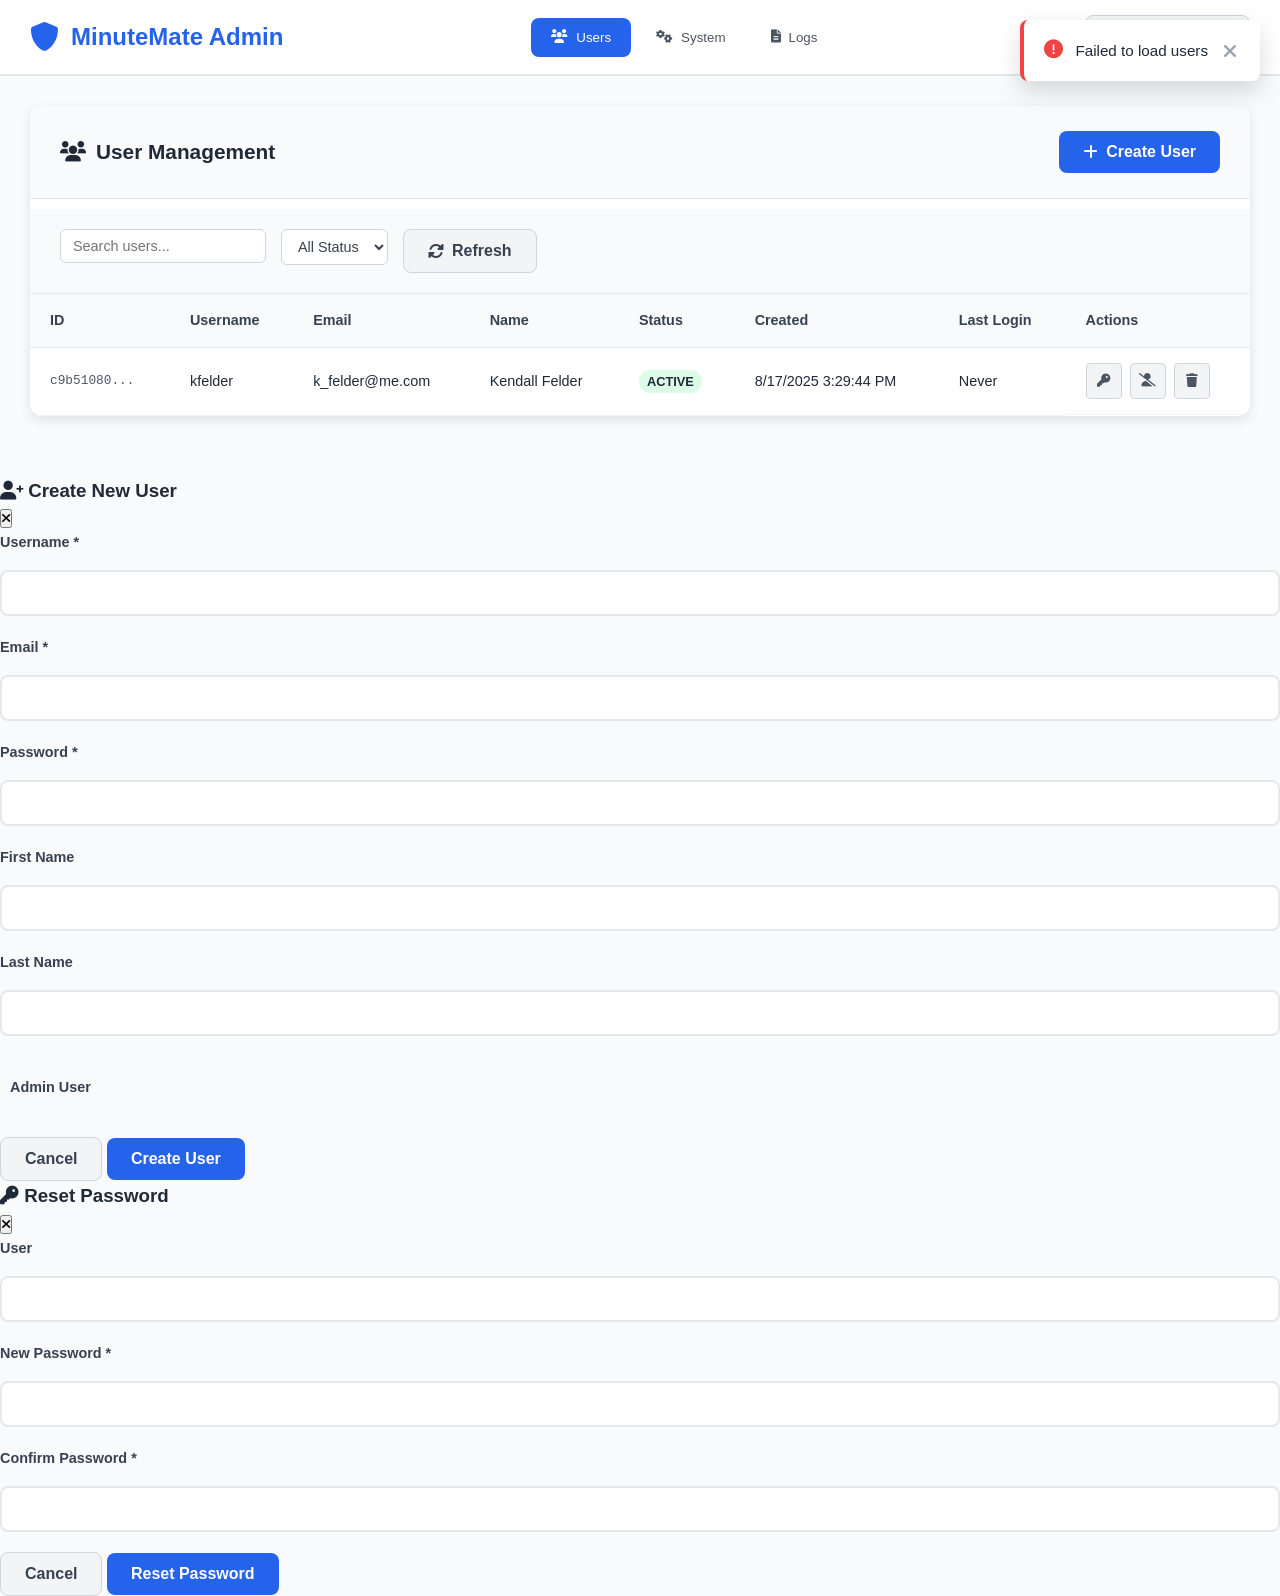
==== frontend/admin.html @ c0e3b286 "Add comprehensive admin system and user management - Create admin CLI tool for user management:   * " ====
<!DOCTYPE html>
<html lang="en">
<head>
    <meta charset="UTF-8">
    <meta name="viewport" content="width=device-width, initial-scale=1.0">
    <title>Admin Panel - MinuteMate</title>
    <link rel="stylesheet" href="styles.css">
    <link rel="stylesheet" href="https://cdnjs.cloudflare.com/ajax/libs/font-awesome/6.0.0/css/all.min.css">
</head>
<body>
    <div class="admin-container">
        <header class="admin-header">
            <div class="admin-nav">
                <div class="admin-logo">
                    <i class="fas fa-shield-alt"></i>
                    <h1>MinuteMate Admin</h1>
                </div>
                <nav class="admin-menu">
                    <button class="admin-tab active" data-tab="users">
                        <i class="fas fa-users"></i> Users
                    </button>
                    <button class="admin-tab" data-tab="system">
                        <i class="fas fa-cogs"></i> System
                    </button>
                    <button class="admin-tab" data-tab="logs">
                        <i class="fas fa-file-alt"></i> Logs
                    </button>
                </nav>
                <div class="admin-actions">
                    <button class="btn secondary" onclick="window.location.href='/frontend/dashboard.html'">
                        <i class="fas fa-arrow-left"></i> Back to App
                    </button>
                </div>
            </div>
        </header>

        <main class="admin-content">
            <!-- Users Tab -->
            <div id="users-tab" class="admin-tab-content active">
                <div class="admin-section">
                    <div class="section-header">
                        <h2><i class="fas fa-users"></i> User Management</h2>
                        <button class="btn primary" id="create-user-btn">
                            <i class="fas fa-plus"></i> Create User
                        </button>
                    </div>

                    <div class="admin-filters">
                        <div class="filter-group">
                            <input type="text" id="user-search" placeholder="Search users..." class="search-input">
                        </div>
                        <div class="filter-group">
                            <select id="user-status-filter">
                                <option value="">All Status</option>
                                <option value="active">Active</option>
                                <option value="inactive">Inactive</option>
                            </select>
                        </div>
                        <div class="filter-group">
                            <button class="btn secondary" id="refresh-users">
                                <i class="fas fa-sync-alt"></i> Refresh
                            </button>
                        </div>
                    </div>

                    <div class="users-table-container">
                        <table class="admin-table" id="users-table">
                            <thead>
                                <tr>
                                    <th>ID</th>
                                    <th>Username</th>
                                    <th>Email</th>
                                    <th>Name</th>
                                    <th>Status</th>
                                    <th>Created</th>
                                    <th>Last Login</th>
                                    <th>Actions</th>
                                </tr>
                            </thead>
                            <tbody id="users-table-body">
                                <!-- Users will be loaded here -->
                            </tbody>
                        </table>
                    </div>
                </div>
            </div>

            <!-- System Tab -->
            <div id="system-tab" class="admin-tab-content">
                <div class="admin-section">
                    <h2><i class="fas fa-cogs"></i> System Information</h2>
                    <div class="system-info-grid">
                        <div class="info-card">
                            <h3>Database</h3>
                            <div class="info-item">
                                <span>Total Users:</span>
                                <span id="total-users">-</span>
                            </div>
                            <div class="info-item">
                                <span>Total Meetings:</span>
                                <span id="total-meetings">-</span>
                            </div>
                            <div class="info-item">
                                <span>Database Size:</span>
                                <span id="db-size">-</span>
                            </div>
                        </div>
                        
                        <div class="info-card">
                            <h3>System Health</h3>
                            <div class="info-item">
                                <span>Server Status:</span>
                                <span class="status-indicator online">Online</span>
                            </div>
                            <div class="info-item">
                                <span>Last Backup:</span>
                                <span id="last-backup">-</span>
                            </div>
                            <div class="info-item">
                                <span>Uptime:</span>
                                <span id="uptime">-</span>
                            </div>
                        </div>
                    </div>
                </div>
            </div>

            <!-- Logs Tab -->
            <div id="logs-tab" class="admin-tab-content">
                <div class="admin-section">
                    <h2><i class="fas fa-file-alt"></i> System Logs</h2>
                    <div class="logs-container">
                        <div class="logs-filters">
                            <select id="log-level">
                                <option value="">All Levels</option>
                                <option value="ERROR">Error</option>
                                <option value="WARNING">Warning</option>
                                <option value="INFO">Info</option>
                                <option value="DEBUG">Debug</option>
                            </select>
                            <button class="btn secondary" id="refresh-logs">
                                <i class="fas fa-sync-alt"></i> Refresh
                            </button>
                        </div>
                        <div class="logs-display" id="logs-display">
                            <!-- Logs will be loaded here -->
                        </div>
                    </div>
                </div>
            </div>
        </main>

        <!-- Create User Modal -->
        <div id="create-user-modal" class="modal-overlay">
            <div class="modal-content">
                <div class="modal-header">
                    <h3><i class="fas fa-user-plus"></i> Create New User</h3>
                    <button class="modal-close" onclick="closeCreateUserModal()">
                        <i class="fas fa-times"></i>
                    </button>
                </div>
                <div class="modal-body">
                    <form id="create-user-form">
                        <div class="form-group">
                            <label for="new-username">Username *</label>
                            <input type="text" id="new-username" required>
                        </div>
                        <div class="form-group">
                            <label for="new-email">Email *</label>
                            <input type="email" id="new-email" required>
                        </div>
                        <div class="form-group">
                            <label for="new-password">Password *</label>
                            <input type="password" id="new-password" required>
                        </div>
                        <div class="form-group">
                            <label for="new-first-name">First Name</label>
                            <input type="text" id="new-first-name">
                        </div>
                        <div class="form-group">
                            <label for="new-last-name">Last Name</label>
                            <input type="text" id="new-last-name">
                        </div>
                        <div class="form-group">
                            <label class="checkbox-label">
                                <input type="checkbox" id="new-is-admin">
                                Admin User
                            </label>
                        </div>
                    </form>
                </div>
                <div class="modal-footer">
                    <button class="btn secondary" onclick="closeCreateUserModal()">Cancel</button>
                    <button class="btn primary" onclick="createUser()">Create User</button>
                </div>
            </div>
        </div>

        <!-- Reset Password Modal -->
        <div id="reset-password-modal" class="modal-overlay">
            <div class="modal-content">
                <div class="modal-header">
                    <h3><i class="fas fa-key"></i> Reset Password</h3>
                    <button class="modal-close" onclick="closeResetPasswordModal()">
                        <i class="fas fa-times"></i>
                    </button>
                </div>
                <div class="modal-body">
                    <form id="reset-password-form">
                        <div class="form-group">
                            <label for="reset-user-info">User</label>
                            <input type="text" id="reset-user-info" readonly>
                        </div>
                        <div class="form-group">
                            <label for="reset-new-password">New Password *</label>
                            <input type="password" id="reset-new-password" required>
                        </div>
                        <div class="form-group">
                            <label for="reset-confirm-password">Confirm Password *</label>
                            <input type="password" id="reset-confirm-password" required>
                        </div>
                    </form>
                </div>
                <div class="modal-footer">
                    <button class="btn secondary" onclick="closeResetPasswordModal()">Cancel</button>
                    <button class="btn primary" onclick="resetUserPassword()">Reset Password</button>
                </div>
            </div>
        </div>

        <!-- Toast Notification -->
        <div class="toast" id="admin-toast">
            <div class="toast-icon">
                <i class="fas fa-info-circle"></i>
            </div>
            <div class="toast-message">Message</div>
            <button class="toast-close">
                <i class="fas fa-times"></i>
            </button>
        </div>
    </div>

    <script src="admin.js"></script>
</body>
</html>
---- frontend/styles.css ----
/* MinuteMate Frontend Styles */

:root {
    --primary-color: #2563eb;
    --primary-dark: #1d4ed8;
    --secondary-color: #10b981;
    --danger-color: #ef4444;
    --warning-color: #f59e0b;
    --gray-50: #f9fafb;
    --gray-100: #f3f4f6;
    --gray-200: #e5e7eb;
    --gray-300: #d1d5db;
    --gray-400: #9ca3af;
    --gray-500: #6b7280;
    --gray-600: #4b5563;
    --gray-700: #374151;
    --gray-800: #1f2937;
    --gray-900: #111827;
    --border-radius: 8px;
    --shadow-sm: 0 1px 2px 0 rgb(0 0 0 / 0.05);
    --shadow-md: 0 4px 6px -1px rgb(0 0 0 / 0.1), 0 2px 4px -2px rgb(0 0 0 / 0.1);
    --shadow-lg: 0 10px 15px -3px rgb(0 0 0 / 0.1), 0 4px 6px -4px rgb(0 0 0 / 0.1);
    --transition: all 0.2s ease-in-out;
    --primary-light: #dbeafe;
    --success-color: #22c55e;
    --success-light: #dcfce7;
}

/* Dark Mode Variables */
[data-theme="dark"] {
    --gray-50: #1f2937;
    --gray-100: #374151;
    --gray-200: #4b5563;
    --gray-300: #6b7280;
    --gray-400: #9ca3af;
    --gray-500: #d1d5db;
    --gray-600: #e5e7eb;
    --gray-700: #f3f4f6;
    --gray-800: #f9fafb;
    --gray-900: #ffffff;
    --primary-light: rgba(37, 99, 235, 0.1);
    --success-light: rgba(34, 197, 94, 0.1);
    --shadow-sm: 0 1px 2px 0 rgb(0 0 0 / 0.3);
    --shadow-md: 0 4px 6px -1px rgb(0 0 0 / 0.3), 0 2px 4px -2px rgb(0 0 0 / 0.3);
    --shadow-lg: 0 10px 15px -3px rgb(0 0 0 / 0.3), 0 4px 6px -4px rgb(0 0 0 / 0.3);
}

[data-theme="dark"] body {
    background: linear-gradient(135deg, #1f2937 0%, #111827 100%);
    color: var(--gray-900);
}

[data-theme="dark"] .theme-toggle {
    background: var(--gray-200);
    border-color: var(--gray-300);
    color: var(--gray-700);
}

[data-theme="dark"] .theme-toggle:hover {
    background: var(--gray-300);
    color: var(--gray-800);
}

[data-theme="dark"] .logo-image {
    box-shadow: 0 2px 8px rgba(0, 0, 0, 0.3);
}

[data-theme="dark"] .logo-image:hover {
    box-shadow: 0 4px 12px rgba(0, 0, 0, 0.4);
}

[data-theme="dark"] .user-menu-toggle {
    background: var(--gray-200);
    border-color: var(--gray-300);
    color: var(--gray-700);
}

[data-theme="dark"] .user-menu-toggle:hover {
    background: var(--gray-300);
}

[data-theme="dark"] .user-dropdown {
    background: var(--gray-100);
    border-color: var(--gray-300);
}

[data-theme="dark"] .user-info {
    border-color: var(--gray-300);
}

[data-theme="dark"] .user-info strong {
    color: var(--gray-900);
}

[data-theme="dark"] .user-dropdown hr {
    border-color: var(--gray-300);
}

[data-theme="dark"] .dropdown-item {
    color: var(--gray-700);
}

[data-theme="dark"] .dropdown-item:hover {
    background: var(--gray-200);
    color: var(--gray-800);
}

* {
    margin: 0;
    padding: 0;
    box-sizing: border-box;
}

body {
    font-family: -apple-system, BlinkMacSystemFont, 'Segoe UI', Roboto, Oxygen, Ubuntu, Cantarell, sans-serif;
    line-height: 1.6;
    color: var(--gray-800);
    background: linear-gradient(135deg, var(--gray-50) 0%, var(--gray-100) 100%);
    min-height: 100vh;
}

.container {
    max-width: 1200px;
    margin: 0 auto;
    padding: 0 20px;
    min-height: 100vh;
    display: flex;
    flex-direction: column;
}

/* Header */
.header {
    text-align: center;
    padding: 40px 20px;
    background: white;
    margin: 20px 0;
    border-radius: var(--border-radius);
    box-shadow: var(--shadow-sm);
    position: relative;
}

.header-content {
    display: flex;
    justify-content: space-between;
    align-items: center;
    margin-bottom: 15px;
    max-width: 1200px;
    margin-left: auto;
    margin-right: auto;
}

.logo {
    display: flex;
    align-items: center;
    gap: 15px;
}

.logo-image {
    height: 50px;
    width: auto;
    max-width: 60px;
    object-fit: contain;
    transition: transform 0.3s ease;
    border-radius: 8px;
    box-shadow: 0 2px 8px rgba(0, 0, 0, 0.1);
}

.logo-image:hover {
    transform: scale(1.05);
    box-shadow: 0 4px 12px rgba(0, 0, 0, 0.15);
}

/* Fallback for logo image loading issues */
.logo-image:not([src]), .logo-image[src=""] {
    display: none;
}

.logo-image:not([src]) + h1::before, .logo-image[src=""] + h1::before {
    content: '🧠 ';
    font-size: 0.8em;
    margin-right: 10px;
}

.logo h1 {
    font-size: 2.5rem;
    font-weight: 700;
    color: var(--gray-900);
}

.header-controls {
    display: flex;
    gap: 15px;
    align-items: center;
}

/* Navigation Styles */
.main-nav {
    display: flex;
    gap: 1rem;
    align-items: center;
}

.nav-link {
    color: var(--gray-600);
    text-decoration: none;
    padding: 0.5rem 1rem;
    border-radius: 6px;
    transition: all 0.3s ease;
    display: flex;
    align-items: center;
    gap: 0.5rem;
    font-weight: 500;
    font-size: 0.9rem;
}

.nav-link:hover {
    background: var(--gray-100);
    color: var(--primary-color);
    transform: translateY(-1px);
}

.nav-link.active {
    background: var(--primary-color);
    color: white;
    box-shadow: 0 2px 4px rgba(0, 0, 0, 0.1);
}

.nav-link i {
    font-size: 0.8rem;
}

/* Professional Section Styles */
.dashboard-container,
.templates-container,
.profile-container,
.settings-container {
    max-width: 1200px;
    margin: 0 auto;
    padding: 40px 20px;
}

.section-description {
    color: var(--gray-600);
    font-size: 1.1rem;
    margin-bottom: 30px;
    text-align: center;
}

/* Dashboard Styles */
.dashboard-summary {
    display: grid;
    grid-template-columns: repeat(auto-fit, minmax(200px, 1fr));
    gap: 20px;
    margin-bottom: 40px;
}

.dashboard-section-header {
    display: flex;
    justify-content: space-between;
    align-items: center;
    margin-bottom: 20px;
    padding-bottom: 15px;
    border-bottom: 2px solid var(--gray-200);
}

.dashboard-section-header h3 {
    margin: 0;
    color: var(--gray-800);
    font-size: 1.3rem;
}

.recent-activity {
    background: var(--gray-50);
    border-radius: var(--border-radius);
    padding: 40px;
    text-align: center;
}

.activity-placeholder {
    max-width: 400px;
    margin: 0 auto;
}

.activity-placeholder i {
    font-size: 3rem;
    color: var(--gray-400);
    margin-bottom: 20px;
}

.activity-placeholder h4 {
    color: var(--gray-700);
    margin-bottom: 10px;
}

.activity-placeholder p {
    color: var(--gray-600);
    margin-bottom: 25px;
}

/* Templates Styles */
.templates-grid {
    display: grid;
    grid-template-columns: repeat(auto-fit, minmax(350px, 1fr));
    gap: 25px;
    margin-top: 30px;
}

.template-card {
    background: white;
    border-radius: var(--border-radius);
    box-shadow: var(--shadow-sm);
    border: 2px solid var(--gray-200);
    transition: all 0.3s ease;
    overflow: hidden;
}

.template-card:hover {
    transform: translateY(-3px);
    box-shadow: var(--shadow-md);
    border-color: var(--primary-color);
}

.template-card.active {
    border-color: var(--primary-color);
    box-shadow: 0 0 0 3px rgba(59, 130, 246, 0.1);
}

.template-header {
    padding: 25px 25px 15px;
    border-bottom: 1px solid var(--gray-200);
    position: relative;
}

.template-header i {
    font-size: 2rem;
    color: var(--primary-color);
    margin-bottom: 10px;
}

.template-header h3 {
    margin: 0 0 5px 0;
    color: var(--gray-800);
    font-size: 1.3rem;
}

.template-badge {
    position: absolute;
    top: 15px;
    right: 15px;
    background: var(--primary-color);
    color: white;
    padding: 4px 12px;
    border-radius: 12px;
    font-size: 0.75rem;
    font-weight: 600;
}

.template-badge.governance {
    background: var(--purple-600);
}

.template-badge.casual {
    background: var(--green-600);
}

.template-content {
    padding: 20px 25px;
}

.template-content p {
    color: var(--gray-600);
    margin-bottom: 20px;
    line-height: 1.6;
}

.template-features {
    list-style: none;
    padding: 0;
    margin: 0;
}

.template-features li {
    display: flex;
    align-items: center;
    gap: 10px;
    margin-bottom: 8px;
    color: var(--gray-700);
    font-size: 0.9rem;
}

.template-features i {
    color: var(--green-600);
    font-size: 0.8rem;
}

.template-actions {
    padding: 20px 25px;
    background: var(--gray-50);
    display: flex;
    gap: 10px;
}

.template-actions button {
    flex: 1;
}

/* Profile & Settings Grid */
.profile-grid,
.settings-grid {
    display: grid;
    grid-template-columns: repeat(auto-fit, minmax(400px, 1fr));
    gap: 30px;
    margin-top: 30px;
}

.profile-card,
.settings-card {
    background: white;
    border-radius: var(--border-radius);
    box-shadow: var(--shadow-sm);
    border: 1px solid var(--gray-200);
    overflow: hidden;
}

.card-header {
    background: var(--gray-50);
    padding: 20px 25px;
    border-bottom: 1px solid var(--gray-200);
}

.card-header h3 {
    margin: 0;
    color: var(--gray-800);
    font-size: 1.1rem;
    display: flex;
    align-items: center;
    gap: 10px;
}

.card-header i {
    color: var(--primary-color);
}

.card-content {
    padding: 25px;
}

/* Enhanced Form Styles */
.form-group {
    margin-bottom: 20px;
}

.form-group label {
    display: block;
    margin-bottom: 8px;
    font-weight: 600;
    color: var(--gray-700);
    font-size: 0.95rem;
}

.form-group input,
.form-group select {
    width: 100%;
    padding: 12px 15px;
    border: 2px solid var(--gray-300);
    border-radius: 8px;
    font-size: 1rem;
    transition: all 0.3s ease;
    background: white;
}

.form-group input:focus,
.form-group select:focus {
    outline: none;
    border-color: var(--primary-color);
    box-shadow: 0 0 0 3px rgba(59, 130, 246, 0.1);
}

.form-help {
    display: block;
    margin-top: 5px;
    font-size: 0.85rem;
    color: var(--gray-500);
}

/* Checkbox Styles */
.checkbox-group {
    margin-bottom: 15px;
}

.checkbox-label {
    display: flex;
    align-items: center;
    gap: 12px;
    cursor: pointer;
    font-weight: 500;
    color: var(--gray-700);
    margin-bottom: 0;
}

.checkbox-label input[type="checkbox"] {
    width: auto;
    margin: 0;
    position: relative;
}

.checkmark {
    position: relative;
    width: 20px;
    height: 20px;
    border: 2px solid var(--gray-300);
    border-radius: 4px;
    transition: all 0.3s ease;
}

.checkbox-label input[type="checkbox"]:checked + .checkmark {
    background: var(--primary-color);
    border-color: var(--primary-color);
}

.checkbox-label input[type="checkbox"]:checked + .checkmark::after {
    content: '✓';
    position: absolute;
    top: 50%;
    left: 50%;
    transform: translate(-50%, -50%);
    color: white;
    font-size: 12px;
    font-weight: bold;
}

/* Action Button Groups */
.profile-actions,
.settings-actions {
    margin-top: 40px;
    padding-top: 30px;
    border-top: 2px solid var(--gray-200);
    display: flex;
    gap: 15px;
    justify-content: center;
}

.btn-danger {
    background: var(--red-600);
    color: white;
    border: 2px solid var(--red-600);
    padding: 12px 24px;
    border-radius: 8px;
    font-weight: 600;
    cursor: pointer;
    transition: all 0.3s ease;
    text-decoration: none;
    display: inline-flex;
    align-items: center;
    gap: 8px;
}

.btn-danger:hover {
    background: var(--red-700);
    border-color: var(--red-700);
    transform: translateY(-1px);
}

/* Responsive Design */
@media (max-width: 768px) {
    .templates-grid,
    .profile-grid,
    .settings-grid {
        grid-template-columns: 1fr;
    }

    .dashboard-summary {
        grid-template-columns: repeat(2, 1fr);
    }

    .profile-actions,
    .settings-actions {
        flex-direction: column;
    }

    .template-actions {
        flex-direction: column;
    }
}

@media (max-width: 480px) {
    .dashboard-summary {
        grid-template-columns: 1fr;
    }
}

/* User Menu */
.user-menu {
    position: relative;
}

.user-menu-toggle {
    background: var(--gray-100);
    border: 1px solid var(--gray-300);
    color: var(--gray-700);
    padding: 8px 15px;
    border-radius: 25px;
    cursor: pointer;
    transition: all 0.3s ease;
    display: flex;
    align-items: center;
    gap: 8px;
    font-size: 0.9rem;
    font-weight: 500;
}

.user-menu-toggle:hover {
    background: var(--gray-200);
    transform: translateY(-1px);
}

.user-menu-toggle i {
    font-size: 1.2rem;
}

.user-dropdown {
    position: absolute;
    top: 100%;
    right: 0;
    background: white;
    border: 1px solid var(--gray-200);
    border-radius: 8px;
    box-shadow: 0 10px 25px rgba(0, 0, 0, 0.15);
    min-width: 220px;
    z-index: 1000;
    opacity: 0;
    visibility: hidden;
    transform: translateY(-10px);
    transition: all 0.3s ease;
    margin-top: 5px;
}

.user-dropdown.show {
    opacity: 1;
    visibility: visible;
    transform: translateY(0);
}

.user-info {
    padding: 15px;
    border-bottom: 1px solid var(--gray-200);
}

.user-info strong {
    display: block;
    color: var(--gray-800);
    font-size: 0.95rem;
    margin-bottom: 2px;
}

.user-info small {
    color: var(--gray-600);
    font-size: 0.8rem;
}

.user-dropdown hr {
    margin: 0;
    border: none;
    border-top: 1px solid var(--gray-200);
}

.dropdown-item {
    display: flex;
    align-items: center;
    gap: 10px;
    padding: 12px 15px;
    color: var(--gray-700);
    text-decoration: none;
    font-size: 0.9rem;
    transition: background 0.2s ease;
}

.dropdown-item:hover {
    background: var(--gray-50);
    color: var(--gray-800);
}

.dropdown-item i {
    width: 16px;
    text-align: center;
    color: var(--gray-500);
}

.dropdown-item:hover i {
    color: var(--primary-color);
}

.theme-toggle {
    background: var(--gray-100);
    border: 1px solid var(--gray-300);
    color: var(--gray-600);
    width: 44px;
    height: 44px;
    border-radius: 50%;
    display: flex;
    align-items: center;
    justify-content: center;
    cursor: pointer;
    transition: all 0.3s ease;
    font-size: 1.1rem;
}

.theme-toggle:hover {
    background: var(--gray-200);
    color: var(--gray-800);
    transform: scale(1.05);
}

.tagline {
    font-size: 1.1rem;
    color: var(--gray-600);
    max-width: 600px;
    margin: 0 auto;
}

/* Main Content */
.main-content {
    flex: 1;
    margin-bottom: 40px;
}

.section {
    display: none;
    background: white;
    border-radius: var(--border-radius);
    box-shadow: var(--shadow-md);
    padding: 40px;
    margin-bottom: 20px;
}

.section.active {
    display: block;
}

.section h2 {
    font-size: 1.8rem;
    font-weight: 600;
    color: var(--gray-900);
    margin-bottom: 30px;
    display: flex;
    align-items: center;
    gap: 10px;
}

.section h2 i {
    color: var(--primary-color);
}

/* Upload Section */
.upload-method-selector {
    display: flex;
    gap: 10px;
    margin-bottom: 30px;
    background: var(--gray-100);
    padding: 4px;
    border-radius: var(--border-radius);
}

.method-btn {
    flex: 1;
    padding: 12px 20px;
    border: none;
    border-radius: calc(var(--border-radius) - 2px);
    background: transparent;
    color: var(--gray-600);
    font-weight: 600;
    cursor: pointer;
    transition: var(--transition);
    display: flex;
    align-items: center;
    justify-content: center;
    gap: 8px;
}

.method-btn.active {
    background: white;
    color: var(--primary-color);
    box-shadow: var(--shadow-sm);
}

.method-btn:hover:not(.active) {
    color: var(--gray-800);
}

.upload-area {
    border: 2px dashed var(--gray-300);
    border-radius: var(--border-radius);
    padding: 60px 20px;
    text-align: center;
    transition: var(--transition);
    cursor: pointer;
    margin-bottom: 30px;
}

.upload-area:hover,
.upload-area.dragover {
    border-color: var(--primary-color);
    background-color: var(--gray-50);
}

.upload-content {
    pointer-events: none;
}

.upload-icon {
    font-size: 3rem;
    color: var(--gray-400);
    margin-bottom: 20px;
}

.upload-area h3 {
    font-size: 1.3rem;
    color: var(--gray-700);
    margin-bottom: 10px;
}

.upload-area p {
    color: var(--gray-500);
    font-size: 1rem;
}

.browse-link {
    color: var(--primary-color);
    font-weight: 600;
    cursor: pointer;
}

.browse-link:hover {
    text-decoration: underline;
}

/* URL Upload Area */
.url-upload-area {
    border: 2px solid var(--gray-300);
    border-radius: var(--border-radius);
    padding: 40px 20px;
    text-align: center;
    margin-bottom: 30px;
    background: var(--gray-50);
}

.url-input-container {
    max-width: 500px;
    margin: 0 auto;
}

.url-icon {
    font-size: 3rem;
    color: var(--primary-color);
    margin-bottom: 20px;
}

.url-upload-area h3 {
    font-size: 1.3rem;
    color: var(--gray-700);
    margin-bottom: 10px;
}

.url-upload-area p {
    color: var(--gray-500);
    font-size: 1rem;
    margin-bottom: 25px;
}

.url-input-group {
    display: flex;
    gap: 10px;
    margin-bottom: 20px;
}

.url-input-group input[type="url"] {
    flex: 1;
    padding: 12px 16px;
    border: 1px solid var(--gray-300);
    border-radius: var(--border-radius);
    font-size: 1rem;
    transition: var(--transition);
}

.url-input-group input[type="url"]:focus {
    outline: none;
    border-color: var(--primary-color);
    box-shadow: 0 0 0 3px rgb(37 99 235 / 0.1);
}

.url-input-group input[type="url"].error {
    border-color: var(--danger-color);
    box-shadow: 0 0 0 3px rgb(239 68 68 / 0.1);
}

.url-input-group input[type="url"].valid {
    border-color: var(--secondary-color);
    box-shadow: 0 0 0 3px rgb(16 185 129 / 0.1);
}

#url-validate-btn {
    padding: 12px 20px;
    border: none;
    border-radius: var(--border-radius);
    background: var(--primary-color);
    color: white;
    font-weight: 600;
    cursor: pointer;
    transition: var(--transition);
    display: flex;
    align-items: center;
    gap: 8px;
    white-space: nowrap;
}

#url-validate-btn:hover {
    background: var(--primary-dark);
}

#url-validate-btn:disabled {
    background: var(--gray-300);
    color: var(--gray-500);
    cursor: not-allowed;
}

.url-filename-group {
    margin-bottom: 20px;
}

.url-filename-group label {
    display: block;
    font-weight: 600;
    color: var(--gray-700);
    margin-bottom: 8px;
    text-align: left;
}

.url-filename-group input {
    width: 100%;
    padding: 12px 16px;
    border: 1px solid var(--gray-300);
    border-radius: var(--border-radius);
    font-size: 1rem;
    transition: var(--transition);
}

.url-filename-group input:focus {
    outline: none;
    border-color: var(--primary-color);
    box-shadow: 0 0 0 3px rgb(37 99 235 / 0.1);
}

.url-examples {
    margin-top: 30px;
    padding-top: 20px;
    border-top: 1px solid var(--gray-200);
}

.url-examples p {
    color: var(--gray-600);
    margin-bottom: 10px;
}

.platform-tags {
    display: flex;
    justify-content: center;
    gap: 10px;
    flex-wrap: wrap;
}

.platform-tag {
    background: var(--primary-color);
    color: white;
    padding: 4px 12px;
    border-radius: 20px;
    font-size: 0.9rem;
    font-weight: 500;
}

.url-help {
    margin-top: 20px;
    padding: 20px;
    background: var(--gray-100);
    border-radius: var(--border-radius);
    text-align: left;
}

.url-help p {
    margin-bottom: 10px;
    color: var(--gray-700);
    font-size: 0.9rem;
}

.url-help ul {
    margin: 10px 0 15px 20px;
    color: var(--gray-600);
    font-size: 0.9rem;
}

.url-help li {
    margin-bottom: 5px;
}

/* File Info */
.file-info {
    background: var(--gray-50);
    border: 1px solid var(--gray-200);
    border-radius: var(--border-radius);
    padding: 20px;
    margin-bottom: 30px;
}

.file-details {
    display: flex;
    align-items: center;
    gap: 15px;
}

.file-details i {
    font-size: 1.5rem;
    color: var(--primary-color);
}

.file-text {
    flex: 1;
    display: flex;
    flex-direction: column;
}

.file-name {
    font-weight: 600;
    color: var(--gray-900);
}

.file-size {
    font-size: 0.9rem;
    color: var(--gray-500);
}

.remove-file {
    background: none;
    border: none;
    color: var(--gray-400);
    cursor: pointer;
    padding: 5px;
    border-radius: 50%;
    transition: var(--transition);
}

.remove-file:hover {
    background: var(--gray-200);
    color: var(--danger-color);
}

/* Upload Options */
.upload-options {
    display: grid;
    grid-template-columns: 1fr 1fr;
    gap: 20px;
    margin-bottom: 30px;
}

.option-group {
    display: flex;
    flex-direction: column;
    gap: 8px;
}

.option-group label {
    font-weight: 600;
    color: var(--gray-700);
}

.option-group select {
    padding: 12px;
    border: 1px solid var(--gray-300);
    border-radius: var(--border-radius);
    font-size: 1rem;
    background: white;
    transition: var(--transition);
}

.option-group select:focus {
    outline: none;
    border-color: var(--primary-color);
    box-shadow: 0 0 0 3px rgb(37 99 235 / 0.1);
}

/* Buttons */
.upload-btn,
.download-btn,
.cancel-btn,
.retry-btn,
.new-upload-btn {
    padding: 12px 24px;
    border: none;
    border-radius: var(--border-radius);
    font-size: 1rem;
    font-weight: 600;
    cursor: pointer;
    transition: var(--transition);
    display: inline-flex;
    align-items: center;
    gap: 8px;
    text-decoration: none;
}

.upload-btn {
    background: var(--primary-color);
    color: white;
    width: 100%;
    justify-content: center;
    padding: 16px;
    font-size: 1.1rem;
}

.upload-btn:hover:not(:disabled) {
    background: var(--primary-dark);
    transform: translateY(-1px);
    box-shadow: var(--shadow-lg);
}

.upload-btn:disabled {
    background: var(--gray-300);
    color: var(--gray-500);
    cursor: not-allowed;
}

.download-btn.primary {
    background: var(--secondary-color);
    color: white;
}

.download-btn.secondary {
    background: var(--gray-100);
    color: var(--gray-700);
    border: 1px solid var(--gray-300);
}

.download-btn.preview {
    background: var(--primary-color);
    color: white;
    border: 1px solid var(--primary-color);
}

.download-btn:hover {
    transform: translateY(-1px);
    box-shadow: var(--shadow-md);
}

.cancel-btn {
    background: var(--danger-color);
    color: white;
}

.retry-btn,
.new-upload-btn {
    background: var(--primary-color);
    color: white;
}

/* Supported Formats */
.supported-formats {
    text-align: center;
    margin-top: 30px;
    padding-top: 30px;
    border-top: 1px solid var(--gray-200);
}

.supported-formats p {
    color: var(--gray-600);
    margin-bottom: 10px;
}

.format-tags {
    display: flex;
    justify-content: center;
    gap: 10px;
    flex-wrap: wrap;
    margin-bottom: 10px;
}

.format-tag {
    background: var(--gray-100);
    color: var(--gray-700);
    padding: 4px 12px;
    border-radius: 20px;
    font-size: 0.9rem;
    font-weight: 500;
}

.size-limit {
    font-size: 0.9rem;
    color: var(--gray-500);
}

/* Processing Section */
.job-info {
    background: var(--gray-50);
    border-radius: var(--border-radius);
    padding: 20px;
    margin-bottom: 30px;
}

.job-detail {
    display: flex;
    justify-content: space-between;
    margin-bottom: 10px;
}

.job-detail:last-child {
    margin-bottom: 0;
}

.job-detail .label {
    font-weight: 600;
    color: var(--gray-700);
}

.job-detail .value {
    color: var(--gray-900);
    font-family: monospace;
}

/* Progress Bar */
.progress-container {
    margin-bottom: 40px;
}

.progress-bar {
    width: 100%;
    height: 12px;
    background: var(--gray-200);
    border-radius: 6px;
    overflow: hidden;
    margin-bottom: 10px;
}

.progress-fill {
    height: 100%;
    background: linear-gradient(90deg, var(--primary-color), var(--secondary-color));
    width: 0%;
    transition: width 0.3s ease;
}

.progress-text {
    display: flex;
    justify-content: space-between;
    font-size: 0.9rem;
    color: var(--gray-600);
}

/* Processing Steps */
.processing-steps {
    display: flex;
    flex-direction: column;
    gap: 20px;
    margin-bottom: 40px;
}

.step {
    display: flex;
    align-items: center;
    gap: 20px;
    padding: 20px;
    background: var(--gray-50);
    border-radius: var(--border-radius);
    border-left: 4px solid var(--gray-300);
    transition: var(--transition);
}

.step.active {
    border-left-color: var(--primary-color);
    background: rgb(37 99 235 / 0.05);
    transform: translateX(5px);
    box-shadow: 0 4px 12px rgba(59, 130, 246, 0.15);
    animation: stepActivate 0.5s ease-out;
}

.step.completed {
    border-left-color: var(--secondary-color);
    background: rgb(16 185 129 / 0.05);
    animation: stepComplete 0.5s ease-out;
}

.step.error {
    border-left-color: var(--danger-color);
    background: rgb(239 68 68 / 0.05);
    animation: stepError 0.5s ease-out;
}

.step-icon {
    width: 40px;
    height: 40px;
    border-radius: 50%;
    background: var(--gray-200);
    display: flex;
    align-items: center;
    justify-content: center;
    color: var(--gray-600);
}

.step.active .step-icon {
    background: var(--primary-color);
    color: white;
    animation: pulse 2s infinite;
    box-shadow: 0 0 0 0 rgba(59, 130, 246, 0.7);
}

.step.completed .step-icon {
    background: var(--secondary-color);
    color: white;
    animation: checkmark 0.6s ease-in-out;
}

.step.error .step-icon {
    background: var(--danger-color);
    color: white;
    animation: shake 0.5s ease-in-out;
}

.step-content {
    flex: 1;
}

.step-content h4 {
    font-weight: 600;
    color: var(--gray-900);
    margin-bottom: 5px;
}

.step-content p {
    color: var(--gray-600);
    font-size: 0.9rem;
}

.step-status i {
    color: var(--gray-400);
}

.step.active .step-status i {
    color: var(--primary-color);
}

.step.completed .step-status i {
    color: var(--secondary-color);
}

.step.error .step-status i {
    color: var(--danger-color);
}

/* Results Section */
.results-summary {
    display: grid;
    grid-template-columns: repeat(auto-fit, minmax(200px, 1fr));
    gap: 20px;
    margin-bottom: 40px;
}

.summary-item {
    background: var(--gray-50);
    padding: 20px;
    border-radius: var(--border-radius);
    display: flex;
    align-items: center;
    gap: 15px;
}

.summary-item i {
    font-size: 1.5rem;
    color: var(--primary-color);
}

.summary-item div {
    display: flex;
    flex-direction: column;
}

.summary-label {
    font-size: 0.9rem;
    color: var(--gray-600);
}

.summary-value {
    font-size: 1.2rem;
    font-weight: 600;
    color: var(--gray-900);
}

/* Review Section */
.review-section {
    margin-bottom: 30px;
    padding: 25px;
    background: linear-gradient(135deg, #f0f9ff 0%, #e0f2fe 100%);
    border-radius: var(--border-radius);
    border: 1px solid #0ea5e9;
    border-left: 4px solid #0ea5e9;
}

.review-section h3 {
    margin-bottom: 10px;
    color: #0c4a6e;
    font-size: 1.2rem;
    display: flex;
    align-items: center;
    gap: 10px;
}

.review-section h3::before {
    content: '✨';
    font-size: 1.1em;
}

.review-section p {
    margin-bottom: 20px;
    color: #0369a1;
    font-size: 0.95rem;
}

[data-theme="dark"] .review-section {
    background: linear-gradient(135deg, rgba(59, 130, 246, 0.1) 0%, rgba(59, 130, 246, 0.05) 100%);
    border-color: var(--primary-color);
}

[data-theme="dark"] .review-section h3 {
    color: var(--primary-color);
}

[data-theme="dark"] .review-section p {
    color: var(--gray-600);
}

.download-section {
    margin-bottom: 40px;
}

.download-section h3 {
    margin-bottom: 20px;
    color: var(--gray-900);
}

.download-options {
    display: flex;
    gap: 15px;
    flex-wrap: wrap;
}

/* Error Section */
.error-container {
    text-align: center;
}

.error-message {
    background: rgb(239 68 68 / 0.1);
    border: 1px solid rgb(239 68 68 / 0.2);
    border-radius: var(--border-radius);
    padding: 30px;
    margin-bottom: 30px;
}

.error-message p {
    color: var(--danger-color);
    margin-bottom: 10px;
}

.error-id {
    font-family: monospace;
    font-size: 0.9rem;
    color: var(--gray-600);
}

.error-actions {
    display: flex;
    gap: 15px;
    justify-content: center;
    flex-wrap: wrap;
}

/* Footer */
.footer {
    background: white;
    padding: 20px 0;
    border-radius: var(--border-radius);
    box-shadow: var(--shadow-sm);
    text-align: center;
    margin-top: auto;
}

.footer p {
    color: var(--gray-600);
    margin-bottom: 10px;
}

.footer-links {
    display: flex;
    justify-content: center;
    gap: 20px;
}

.footer-links a {
    color: var(--primary-color);
    text-decoration: none;
    font-weight: 500;
}

.footer-links a:hover {
    text-decoration: underline;
}

/* Loading Overlay */
.loading-overlay {
    position: fixed;
    top: 0;
    left: 0;
    width: 100%;
    height: 100%;
    background: rgba(0, 0, 0, 0.5);
    display: none;
    align-items: center;
    justify-content: center;
    z-index: 1000;
}

.loading-overlay.show {
    display: flex;
}

.loading-spinner {
    background: white;
    padding: 40px;
    border-radius: var(--border-radius);
    text-align: center;
    box-shadow: var(--shadow-lg);
}

.loading-spinner i {
    font-size: 2rem;
    color: var(--primary-color);
    margin-bottom: 15px;
}

.loading-spinner p {
    color: var(--gray-700);
    font-weight: 500;
}

/* Toast Notifications */
.toast {
    position: fixed;
    top: 20px;
    right: 20px;
    background: white;
    border-radius: var(--border-radius);
    box-shadow: var(--shadow-lg);
    padding: 15px 20px;
    display: none;
    align-items: center;
    gap: 10px;
    z-index: 1001;
    max-width: 400px;
    border-left: 4px solid var(--primary-color);
}

.toast.show {
    display: flex;
    animation: slideIn 0.3s ease;
}

.toast.success {
    border-left-color: var(--secondary-color);
}

.toast.error {
    border-left-color: var(--danger-color);
}

.toast.warning {
    border-left-color: var(--warning-color);
}

.toast-icon {
    font-size: 1.2rem;
}

.toast.success .toast-icon {
    color: var(--secondary-color);
}

.toast.error .toast-icon {
    color: var(--danger-color);
}

.toast.warning .toast-icon {
    color: var(--warning-color);
}

.toast-message {
    flex: 1;
    color: var(--gray-800);
}

@keyframes slideIn {
    from {
        transform: translateX(100%);
        opacity: 0;
    }
    to {
        transform: translateX(0);
        opacity: 1;
    }
}

/* Responsive Design */
@media (max-width: 768px) {
    .container {
        padding: 0 15px;
    }
    
    .header {
        padding: 30px 20px;
        margin: 15px 0;
    }
    
    .logo {
        flex-direction: column;
        gap: 10px;
    }

    .logo-image {
        height: 40px;
        max-width: 50px;
    }

    .logo h1 {
        font-size: 2rem;
    }
    
    .section {
        padding: 30px 20px;
    }
    
    .upload-options {
        grid-template-columns: 1fr;
    }
    
    .download-options {
        flex-direction: column;
    }
    
    .error-actions {
        flex-direction: column;
    }
    
    .results-summary {
        grid-template-columns: 1fr;
    }
    
    .processing-steps {
        gap: 15px;
    }
    
    .step {
        padding: 15px;
    }

    .transcript-actions {
        flex-direction: column;
    }

    .transcript-actions .btn {
        width: 100%;
    }

    #transcript-text {
        min-height: 150px;
    }
}

/* Transcript Upload Styles */
.transcript-upload-area {
    border: 2px solid var(--gray-300);
    border-radius: var(--border-radius);
    padding: 40px 20px;
    text-align: center;
    margin-bottom: 30px;
    background: var(--gray-50);
}

.transcript-input-container {
    max-width: 600px;
    margin: 0 auto;
}

.transcript-icon {
    font-size: 3rem;
    color: var(--primary-color);
    margin-bottom: 20px;
}

.transcript-upload-area h3 {
    font-size: 1.3rem;
    color: var(--gray-700);
    margin-bottom: 10px;
}

.transcript-upload-area p {
    color: var(--gray-500);
    font-size: 1rem;
    margin-bottom: 25px;
}

.transcript-file-upload {
    margin: 20px 0;
}

.upload-area.small {
    padding: 20px;
    margin: 0;
    border: 1px dashed var(--gray-300);
    cursor: pointer;
    transition: var(--transition);
}

.upload-area.small:hover,
.upload-area.small.dragover {
    border-color: var(--primary-color);
    background-color: var(--gray-50);
}

.upload-area.small .upload-icon {
    font-size: 2rem;
}

.upload-area.small .upload-text {
    font-size: 1rem;
    margin: 8px 0;
}

.upload-area.small .upload-subtext {
    font-size: 0.875rem;
}

.transcript-text-section {
    text-align: left;
    margin-top: 30px;
    padding-top: 30px;
    border-top: 1px solid var(--gray-300);
}

.transcript-text-section h4 {
    margin: 0 0 15px 0;
    color: var(--primary-color);
    text-align: center;
    font-size: 1.1rem;
}

#transcript-text {
    width: 100%;
    min-height: 200px;
    padding: 15px;
    border: 1px solid var(--gray-300);
    border-radius: var(--border-radius);
    font-family: 'Segoe UI', Tahoma, Geneva, Verdana, sans-serif;
    font-size: 0.95rem;
    line-height: 1.5;
    resize: vertical;
    transition: var(--transition);
    box-sizing: border-box;
}

#transcript-text:focus {
    outline: none;
    border-color: var(--primary-color);
    box-shadow: 0 0 0 3px rgb(37 99 235 / 0.1);
}

#transcript-text::placeholder {
    color: var(--gray-400);
    line-height: 1.6;
}

.transcript-actions {
    display: flex;
    gap: 15px;
    justify-content: center;
    margin-top: 20px;
}

.transcript-actions .btn {
    padding: 12px 24px;
    font-weight: 600;
}

.btn {
    padding: 12px 24px;
    border: none;
    border-radius: var(--border-radius);
    font-size: 1rem;
    font-weight: 600;
    cursor: pointer;
    transition: var(--transition);
    display: inline-flex;
    align-items: center;
    gap: 8px;
    text-decoration: none;
}

.btn.primary {
    background: var(--primary-color);
    color: white;
}

.btn.primary:hover:not(:disabled) {
    background: var(--primary-dark);
}

.btn.secondary {
    background: var(--gray-100);
    color: var(--gray-700);
    border: 1px solid var(--gray-300);
}

.btn.secondary:hover:not(:disabled) {
    background: var(--gray-200);
}

.btn:disabled {
    background: var(--gray-300);
    color: var(--gray-500);
    cursor: not-allowed;
}

/* Preview Modal */
.preview-modal {
    position: fixed;
    top: 0;
    left: 0;
    width: 100%;
    height: 100%;
    background: rgba(0, 0, 0, 0.5);
    display: flex;
    justify-content: center;
    align-items: center;
    z-index: 1000;
}

.preview-modal-content {
    background: white;
    border-radius: 8px;
    max-width: 500px;
    width: 90%;
    max-height: 80vh;
    overflow-y: auto;
    box-shadow: 0 10px 25px rgba(0, 0, 0, 0.2);
}

.preview-modal-header {
    display: flex;
    justify-content: space-between;
    align-items: center;
    padding: 20px;
    border-bottom: 1px solid var(--gray-200);
}

.preview-modal-header h3 {
    margin: 0;
    color: var(--gray-800);
}

.preview-modal-close {
    background: none;
    border: none;
    font-size: 24px;
    cursor: pointer;
    color: var(--gray-500);
    padding: 0;
    width: 30px;
    height: 30px;
    display: flex;
    align-items: center;
    justify-content: center;
    border-radius: 4px;
}

.preview-modal-close:hover {
    background: var(--gray-100);
    color: var(--gray-700);
}

.preview-modal-body {
    padding: 20px;
}

.preview-modal-body ul {
    margin: 15px 0;
    padding-left: 20px;
}

.preview-modal-body li {
    margin: 8px 0;
    color: var(--gray-700);
}

.preview-modal-footer {
    padding: 20px;
    border-top: 1px solid var(--gray-200);
    display: flex;
    gap: 10px;
    justify-content: flex-end;
}

/* Review Modal */
.review-modal {
    position: fixed;
    top: 0;
    left: 0;
    width: 100%;
    height: 100%;
    background: rgba(0, 0, 0, 0.5);
    display: flex;
    justify-content: center;
    align-items: center;
    z-index: 1001;
}

.review-modal-content {
    background: white;
    border-radius: 12px;
    max-width: 800px;
    width: 90%;
    max-height: 90vh;
    overflow-y: auto;
    box-shadow: 0 20px 40px rgba(0, 0, 0, 0.3);
}

.review-modal-header {
    display: flex;
    justify-content: space-between;
    align-items: center;
    padding: 25px;
    border-bottom: 1px solid var(--gray-200);
    background: linear-gradient(135deg, var(--primary-color) 0%, var(--secondary-color) 100%);
    color: white;
    border-radius: 12px 12px 0 0;
}

.review-modal-header h3 {
    margin: 0;
    font-size: 1.3rem;
    display: flex;
    align-items: center;
    gap: 10px;
}

.review-modal-close {
    background: rgba(255, 255, 255, 0.2);
    border: none;
    font-size: 24px;
    cursor: pointer;
    color: white;
    padding: 5px;
    width: 35px;
    height: 35px;
    display: flex;
    align-items: center;
    justify-content: center;
    border-radius: 50%;
    transition: background 0.3s ease;
}

.review-modal-close:hover {
    background: rgba(255, 255, 255, 0.3);
}

.review-modal-body {
    padding: 25px;
    max-height: 60vh;
    overflow-y: auto;
}

.review-section {
    margin-bottom: 30px;
    padding: 20px;
    background: var(--gray-50);
    border-radius: 8px;
    border-left: 4px solid var(--primary-color);
}

.review-section h4 {
    margin: 0 0 20px 0;
    color: var(--gray-800);
    font-size: 1.1rem;
    display: flex;
    align-items: center;
    gap: 10px;
}

.editable-list {
    display: flex;
    flex-direction: column;
    gap: 10px;
    margin-bottom: 15px;
}

.editable-item {
    display: flex;
    gap: 10px;
    align-items: center;
    padding: 10px;
    background: white;
    border-radius: 6px;
    border: 1px solid var(--gray-200);
}

.edit-input {
    flex: 1;
    padding: 8px 12px;
    border: 1px solid var(--gray-300);
    border-radius: 4px;
    font-size: 0.95rem;
    transition: border-color 0.3s ease;
}

.edit-input:focus {
    outline: none;
    border-color: var(--primary-color);
    box-shadow: 0 0 0 3px rgba(37, 99, 235, 0.1);
}

.remove-item {
    background: var(--danger-color);
    color: white;
    border: none;
    padding: 8px;
    border-radius: 4px;
    cursor: pointer;
    transition: background 0.3s ease;
    display: flex;
    align-items: center;
    justify-content: center;
    width: 32px;
    height: 32px;
}

.remove-item:hover {
    background: #dc2626;
}

.add-item-btn {
    background: var(--primary-color);
    color: white;
    border: none;
    padding: 10px 15px;
    border-radius: 6px;
    cursor: pointer;
    font-size: 0.9rem;
    display: flex;
    align-items: center;
    gap: 8px;
    transition: background 0.3s ease;
    align-self: flex-start;
}

.add-item-btn:hover {
    background: var(--primary-dark);
}

.review-modal-footer {
    padding: 25px;
    border-top: 1px solid var(--gray-200);
    display: flex;
    gap: 15px;
    justify-content: flex-end;
    background: var(--gray-50);
    border-radius: 0 0 12px 12px;
}

/* Dark mode support for review modal */
[data-theme="dark"] .review-modal-content {
    background: var(--gray-100);
    color: var(--gray-900);
}

[data-theme="dark"] .review-section {
    background: var(--gray-200);
}

[data-theme="dark"] .editable-item {
    background: var(--gray-50);
    border-color: var(--gray-300);
}

[data-theme="dark"] .edit-input {
    background: var(--gray-50);
    color: var(--gray-900);
    border-color: var(--gray-300);
}

[data-theme="dark"] .review-modal-footer {
    background: var(--gray-200);
}

/* Authentication Pages */
.auth-container {
    min-height: 100vh;
    background: linear-gradient(135deg, #667eea 0%, #764ba2 100%);
    display: flex;
    flex-direction: column;
    padding: 20px;
}

.auth-header {
    display: flex;
    justify-content: space-between;
    align-items: center;
    margin-bottom: 40px;
    max-width: 500px;
    margin-left: auto;
    margin-right: auto;
    width: 100%;
}

.auth-header .logo {
    display: flex;
    align-items: center;
    gap: 15px;
    color: white;
}

.auth-header .logo h1 {
    color: white;
    margin: 0;
    font-size: 2rem;
}

.auth-header .theme-toggle {
    background: rgba(255, 255, 255, 0.2);
    border: 1px solid rgba(255, 255, 255, 0.3);
    color: white;
}

.auth-forms {
    flex: 1;
    display: flex;
    justify-content: center;
    align-items: center;
    max-width: 500px;
    margin: 0 auto;
    width: 100%;
}

.auth-form {
    background: white;
    border-radius: 16px;
    padding: 40px;
    box-shadow: 0 20px 40px rgba(0, 0, 0, 0.1);
    width: 100%;
    display: none;
    animation: slideIn 0.5s ease-out;
}

.auth-form.active {
    display: block;
}

.form-header {
    text-align: center;
    margin-bottom: 30px;
}

.form-header h2 {
    color: var(--gray-800);
    margin-bottom: 10px;
    font-size: 1.8rem;
    display: flex;
    align-items: center;
    justify-content: center;
    gap: 10px;
}

.form-header p {
    color: var(--gray-600);
    font-size: 1rem;
}

.form-row {
    display: grid;
    grid-template-columns: 1fr 1fr;
    gap: 15px;
    margin-bottom: 20px;
}

.form-group {
    margin-bottom: 20px;
}

.form-group label {
    display: block;
    margin-bottom: 8px;
    color: var(--gray-700);
    font-weight: 600;
    font-size: 0.9rem;
}

.input-group {
    position: relative;
    display: flex;
    align-items: center;
}

.input-group i {
    position: absolute;
    left: 15px;
    color: var(--gray-400);
    z-index: 2;
}

.input-group input {
    width: 100%;
    padding: 12px 15px 12px 45px;
    border: 2px solid var(--gray-200);
    border-radius: 8px;
    font-size: 1rem;
    transition: border-color 0.3s ease;
    background: white;
}

.input-group input:focus {
    outline: none;
    border-color: var(--primary-color);
    box-shadow: 0 0 0 3px rgba(37, 99, 235, 0.1);
}

.password-toggle {
    position: absolute;
    right: 15px;
    background: none;
    border: none;
    color: var(--gray-400);
    cursor: pointer;
    padding: 5px;
    z-index: 2;
}

.password-toggle:hover {
    color: var(--gray-600);
}

.password-strength {
    margin-top: 8px;
    display: none;
}

.strength-bar {
    height: 4px;
    background: var(--gray-200);
    border-radius: 2px;
    overflow: hidden;
    margin-bottom: 5px;
}

.strength-fill {
    height: 100%;
    transition: width 0.3s ease, background-color 0.3s ease;
    border-radius: 2px;
}

.strength-fill.weak {
    background: var(--danger-color);
}

.strength-fill.medium {
    background: var(--warning-color);
}

.strength-fill.strong {
    background: var(--secondary-color);
}

.strength-fill.very-strong {
    background: var(--secondary-color);
}

.strength-text {
    font-size: 0.8rem;
    color: var(--gray-600);
}

.form-options {
    display: flex;
    justify-content: space-between;
    align-items: center;
    margin-bottom: 25px;
    flex-wrap: wrap;
    gap: 10px;
}

.checkbox-label {
    display: flex;
    align-items: center;
    gap: 8px;
    cursor: pointer;
    font-size: 0.9rem;
    color: var(--gray-600);
}

.checkbox-label input[type="checkbox"] {
    display: none;
}

.checkmark {
    width: 18px;
    height: 18px;
    border: 2px solid var(--gray-300);
    border-radius: 4px;
    position: relative;
    transition: all 0.3s ease;
}

.checkbox-label input[type="checkbox"]:checked + .checkmark {
    background: var(--primary-color);
    border-color: var(--primary-color);
}

.checkbox-label input[type="checkbox"]:checked + .checkmark::after {
    content: '✓';
    position: absolute;
    top: 50%;
    left: 50%;
    transform: translate(-50%, -50%);
    color: white;
    font-size: 12px;
    font-weight: bold;
}

.forgot-password,
.terms-link,
.privacy-link {
    color: var(--primary-color);
    text-decoration: none;
    font-size: 0.9rem;
}

.forgot-password:hover,
.terms-link:hover,
.privacy-link:hover {
    text-decoration: underline;
}

.auth-btn {
    width: 100%;
    padding: 15px;
    border: none;
    border-radius: 8px;
    font-size: 1rem;
    font-weight: 600;
    cursor: pointer;
    transition: all 0.3s ease;
    display: flex;
    align-items: center;
    justify-content: center;
    gap: 10px;
}

.auth-btn.primary {
    background: linear-gradient(135deg, var(--primary-color) 0%, var(--primary-dark) 100%);
    color: white;
}

.auth-btn.primary:hover {
    transform: translateY(-2px);
    box-shadow: 0 8px 20px rgba(37, 99, 235, 0.3);
}

.form-footer {
    text-align: center;
    margin-top: 25px;
    padding-top: 25px;
    border-top: 1px solid var(--gray-200);
}

.form-footer p {
    color: var(--gray-600);
    font-size: 0.9rem;
}

.switch-form {
    color: var(--primary-color);
    text-decoration: none;
    font-weight: 600;
}

.switch-form:hover {
    text-decoration: underline;
}

/* Dark mode for authentication */
[data-theme="dark"] .auth-form {
    background: var(--gray-100);
    color: var(--gray-900);
}

[data-theme="dark"] .form-header h2 {
    color: var(--gray-900);
}

[data-theme="dark"] .form-header p {
    color: var(--gray-600);
}

[data-theme="dark"] .form-group label {
    color: var(--gray-700);
}

[data-theme="dark"] .input-group input {
    background: var(--gray-50);
    border-color: var(--gray-300);
    color: var(--gray-900);
}

[data-theme="dark"] .input-group input:focus {
    border-color: var(--primary-color);
}

[data-theme="dark"] .form-footer {
    border-color: var(--gray-300);
}

[data-theme="dark"] .form-footer p {
    color: var(--gray-600);
}

[data-theme="dark"] .checkbox-label {
    color: var(--gray-600);
}

[data-theme="dark"] .strength-text {
    color: var(--gray-600);
}

/* Responsive design for auth pages */
@media (max-width: 768px) {
    .auth-container {
        padding: 15px;
    }

    .auth-form {
        padding: 30px 25px;
    }

    .form-row {
        grid-template-columns: 1fr;
        gap: 0;
    }

    .form-header h2 {
        font-size: 1.5rem;
    }

    .form-options {
        flex-direction: column;
        align-items: flex-start;
        gap: 15px;
    }
}

/* Dashboard Styles */
.dashboard-container {
    min-height: 100vh;
    background: var(--background-color);
    display: flex;
    flex-direction: column;
}

.dashboard-main {
    flex: 1;
    padding: 30px;
    max-width: 1400px;
    margin: 0 auto;
    width: 100%;
}

.dashboard-header {
    display: flex;
    justify-content: space-between;
    align-items: center;
    margin-bottom: 30px;
    padding-bottom: 20px;
    border-bottom: 2px solid var(--gray-200);
}

.dashboard-header h2 {
    color: var(--gray-800);
    margin: 0;
    font-size: 2rem;
    display: flex;
    align-items: center;
    gap: 15px;
}

.dashboard-actions {
    display: flex;
    gap: 15px;
}

/* Statistics Grid */
.stats-grid {
    display: grid;
    grid-template-columns: repeat(auto-fit, minmax(250px, 1fr));
    gap: 20px;
    margin-bottom: 40px;
}

.stat-card {
    background: white;
    border-radius: 12px;
    padding: 25px;
    box-shadow: 0 4px 12px rgba(0, 0, 0, 0.1);
    display: flex;
    align-items: center;
    gap: 20px;
    transition: transform 0.3s ease, box-shadow 0.3s ease;
}

.stat-card:hover {
    transform: translateY(-2px);
    box-shadow: 0 8px 20px rgba(0, 0, 0, 0.15);
}

.stat-icon {
    width: 60px;
    height: 60px;
    border-radius: 12px;
    display: flex;
    align-items: center;
    justify-content: center;
    font-size: 1.5rem;
    color: white;
    background: linear-gradient(135deg, var(--primary-color), var(--primary-dark));
}

.stat-content h3 {
    margin: 0 0 5px 0;
    font-size: 2rem;
    font-weight: 700;
    color: var(--gray-800);
}

.stat-content p {
    margin: 0;
    color: var(--gray-600);
    font-size: 0.9rem;
    font-weight: 500;
}

/* Dashboard Content */
.dashboard-content {
    display: grid;
    grid-template-columns: 2fr 1fr;
    gap: 30px;
}

.dashboard-section {
    background: white;
    border-radius: 12px;
    padding: 25px;
    box-shadow: 0 4px 12px rgba(0, 0, 0, 0.1);
}

.section-header {
    display: flex;
    justify-content: space-between;
    align-items: center;
    margin-bottom: 20px;
    padding-bottom: 15px;
    border-bottom: 1px solid var(--gray-200);
}

.section-header h3 {
    margin: 0;
    color: var(--gray-800);
    font-size: 1.3rem;
    display: flex;
    align-items: center;
    gap: 10px;
}

.view-all-link {
    color: var(--primary-color);
    text-decoration: none;
    font-weight: 600;
    font-size: 0.9rem;
}

.view-all-link:hover {
    text-decoration: underline;
}

/* Recent Meetings */
.recent-meetings {
    display: flex;
    flex-direction: column;
    gap: 15px;
}

.meeting-card {
    border: 1px solid var(--gray-200);
    border-radius: 8px;
    padding: 20px;
    transition: all 0.3s ease;
    cursor: pointer;
}

.meeting-card:hover {
    border-color: var(--primary-color);
    box-shadow: 0 4px 12px rgba(37, 99, 235, 0.1);
}

.meeting-header {
    display: flex;
    justify-content: space-between;
    align-items: flex-start;
    margin-bottom: 10px;
}

.meeting-header h4 {
    margin: 0;
    color: var(--gray-800);
    font-size: 1.1rem;
    flex: 1;
}

.meeting-status {
    padding: 4px 12px;
    border-radius: 20px;
    font-size: 0.8rem;
    font-weight: 600;
    text-transform: capitalize;
}

.status-completed {
    background: var(--success-light);
    color: var(--success-color);
}

.status-pending {
    background: var(--warning-light);
    color: var(--warning-color);
}

.status-processing {
    background: var(--info-light);
    color: var(--info-color);
}

.status-failed {
    background: var(--danger-light);
    color: var(--danger-color);
}

.meeting-meta {
    display: flex;
    gap: 20px;
    margin-bottom: 10px;
    font-size: 0.9rem;
    color: var(--gray-600);
}

.meeting-meta span {
    display: flex;
    align-items: center;
    gap: 5px;
}

.meeting-description {
    color: var(--gray-700);
    font-size: 0.9rem;
    margin: 10px 0;
    line-height: 1.4;
}

.meeting-actions {
    display: flex;
    gap: 10px;
    margin-top: 15px;
}

.btn-small {
    padding: 6px 12px;
    font-size: 0.8rem;
    border-radius: 6px;
    border: none;
    cursor: pointer;
    transition: all 0.3s ease;
    display: flex;
    align-items: center;
    gap: 5px;
}

.btn-small.primary {
    background: var(--primary-color);
    color: white;
}

.btn-small.primary:hover {
    background: var(--primary-dark);
}

.btn-small.secondary {
    background: var(--gray-100);
    color: var(--gray-700);
    border: 1px solid var(--gray-300);
}

.btn-small.secondary:hover {
    background: var(--gray-200);
}

/* Quick Actions */
.quick-actions {
    display: grid;
    grid-template-columns: repeat(2, 1fr);
    gap: 15px;
}

.action-card {
    background: var(--gray-50);
    border: 2px solid var(--gray-200);
    border-radius: 8px;
    padding: 20px;
    text-align: center;
    cursor: pointer;
    transition: all 0.3s ease;
    display: flex;
    flex-direction: column;
    align-items: center;
    gap: 10px;
}

.action-card:hover {
    border-color: var(--primary-color);
    background: var(--primary-light);
    transform: translateY(-2px);
}

.action-card i {
    font-size: 1.5rem;
    color: var(--primary-color);
}

.action-card span {
    font-weight: 600;
    color: var(--gray-700);
}

/* Empty State */
.empty-state {
    text-align: center;
    padding: 40px 20px;
    color: var(--gray-600);
}

.empty-state i {
    font-size: 3rem;
    color: var(--gray-400);
    margin-bottom: 20px;
}

.empty-state h3 {
    margin: 0 0 10px 0;
    color: var(--gray-700);
}

.empty-state p {
    margin: 0 0 20px 0;
    font-size: 0.9rem;
}

/* Loading Placeholder */
.loading-placeholder {
    text-align: center;
    padding: 40px 20px;
    color: var(--gray-600);
}

.loading-placeholder i {
    font-size: 2rem;
    color: var(--primary-color);
    margin-bottom: 15px;
}

/* Search Modal */
.search-modal {
    position: fixed;
    top: 0;
    left: 0;
    width: 100%;
    height: 100%;
    background: rgba(0, 0, 0, 0.5);
    display: flex;
    align-items: center;
    justify-content: center;
    z-index: 1000;
    opacity: 0;
    visibility: hidden;
    transition: all 0.3s ease;
}

.search-modal.show {
    opacity: 1;
    visibility: visible;
}

.search-modal-content {
    background: white;
    border-radius: 12px;
    width: 90%;
    max-width: 600px;
    max-height: 80vh;
    overflow: hidden;
    box-shadow: 0 20px 40px rgba(0, 0, 0, 0.2);
}

.search-modal-header {
    display: flex;
    justify-content: space-between;
    align-items: center;
    padding: 20px 25px;
    border-bottom: 1px solid var(--gray-200);
}

.search-modal-header h3 {
    margin: 0;
    color: var(--gray-800);
    display: flex;
    align-items: center;
    gap: 10px;
}

.search-modal-close {
    background: none;
    border: none;
    font-size: 1.5rem;
    color: var(--gray-500);
    cursor: pointer;
    padding: 5px;
}

.search-modal-close:hover {
    color: var(--gray-700);
}

.search-modal-body {
    padding: 25px;
}

.search-input-group {
    display: flex;
    gap: 10px;
    margin-bottom: 20px;
}

.search-input-group input {
    flex: 1;
    padding: 12px 15px;
    border: 2px solid var(--gray-200);
    border-radius: 8px;
    font-size: 1rem;
}

.search-input-group input:focus {
    outline: none;
    border-color: var(--primary-color);
}

.search-btn {
    padding: 12px 20px;
    background: var(--primary-color);
    color: white;
    border: none;
    border-radius: 8px;
    cursor: pointer;
    transition: background 0.3s ease;
}

.search-btn:hover {
    background: var(--primary-dark);
}

.search-results {
    max-height: 400px;
    overflow-y: auto;
}

.search-result {
    padding: 15px;
    border: 1px solid var(--gray-200);
    border-radius: 8px;
    margin-bottom: 10px;
    cursor: pointer;
    transition: all 0.3s ease;
}

.search-result:hover {
    border-color: var(--primary-color);
    background: var(--primary-light);
}

.search-result h4 {
    margin: 0 0 5px 0;
    color: var(--gray-800);
}

.search-meta {
    font-size: 0.8rem;
    color: var(--gray-600);
    margin-bottom: 5px;
}

.search-description {
    font-size: 0.9rem;
    color: var(--gray-700);
    margin: 0;
}

.search-placeholder,
.search-loading,
.search-empty,
.search-error {
    text-align: center;
    padding: 40px 20px;
    color: var(--gray-600);
}

.search-placeholder i,
.search-loading i,
.search-empty i,
.search-error i {
    font-size: 2rem;
    margin-bottom: 15px;
    display: block;
}

.search-loading i {
    color: var(--primary-color);
}

.search-error i {
    color: var(--danger-color);
}

/* Dark mode for dashboard */
[data-theme="dark"] .dashboard-container {
    background: var(--gray-200);
}

[data-theme="dark"] .dashboard-header h2 {
    color: var(--gray-900);
}

[data-theme="dark"] .stat-card,
[data-theme="dark"] .dashboard-section {
    background: var(--gray-100);
}

[data-theme="dark"] .stat-content h3 {
    color: var(--gray-900);
}

[data-theme="dark"] .section-header h3 {
    color: var(--gray-900);
}

[data-theme="dark"] .section-header {
    border-color: var(--gray-300);
}

[data-theme="dark"] .meeting-card {
    border-color: var(--gray-300);
}

[data-theme="dark"] .meeting-header h4 {
    color: var(--gray-900);
}

[data-theme="dark"] .action-card {
    background: var(--gray-200);
    border-color: var(--gray-300);
}

[data-theme="dark"] .action-card span {
    color: var(--gray-800);
}

[data-theme="dark"] .empty-state h3 {
    color: var(--gray-800);
}

[data-theme="dark"] .search-modal-content {
    background: var(--gray-100);
}

[data-theme="dark"] .search-modal-header {
    border-color: var(--gray-300);
}

[data-theme="dark"] .search-modal-header h3 {
    color: var(--gray-900);
}

[data-theme="dark"] .search-input-group input {
    background: var(--gray-50);
    border-color: var(--gray-300);
    color: var(--gray-900);
}

[data-theme="dark"] .search-result {
    border-color: var(--gray-300);
}

[data-theme="dark"] .search-result h4 {
    color: var(--gray-900);
}

/* Responsive design for dashboard */
@media (max-width: 1024px) {
    .dashboard-content {
        grid-template-columns: 1fr;
    }

    .stats-grid {
        grid-template-columns: repeat(2, 1fr);
    }
}

@media (max-width: 768px) {
    .dashboard-main {
        padding: 20px 15px;
    }

    .dashboard-header {
        flex-direction: column;
        gap: 20px;
        align-items: flex-start;
    }

    .dashboard-actions {
        width: 100%;
        justify-content: flex-start;
    }

    .stats-grid {
        grid-template-columns: 1fr;
    }

    .quick-actions {
        grid-template-columns: 1fr;
    }

    .search-modal-content {
        width: 95%;
        margin: 20px;
    }
}

/* Calendar Page Styles */
.calendar-container {
    min-height: 100vh;
    background: var(--background-color);
    display: flex;
    flex-direction: column;
}

.calendar-main {
    flex: 1;
    padding: 30px;
    max-width: 1400px;
    margin: 0 auto;
    width: 100%;
}

.calendar-header {
    display: flex;
    justify-content: space-between;
    align-items: flex-start;
    margin-bottom: 30px;
    padding-bottom: 20px;
    border-bottom: 2px solid var(--gray-200);
}

.calendar-title h2 {
    color: var(--gray-800);
    margin: 0 0 10px 0;
    font-size: 2rem;
    display: flex;
    align-items: center;
    gap: 15px;
}

.calendar-title p {
    color: var(--gray-600);
    margin: 0;
    font-size: 1rem;
}

.calendar-actions {
    display: flex;
    gap: 15px;
}

/* Status Messages */
.status-message {
    margin-bottom: 30px;
    padding: 15px 20px;
    border-radius: 8px;
    display: flex;
    align-items: center;
    gap: 10px;
    font-weight: 500;
}

.status-message.success {
    background: var(--success-light);
    color: var(--success-color);
    border: 1px solid var(--success-color);
}

.status-message.error {
    background: var(--danger-light);
    color: var(--danger-color);
    border: 1px solid var(--danger-color);
}

.status-content {
    display: flex;
    align-items: center;
    gap: 10px;
}

/* Calendar Sections */
.calendar-section {
    margin-bottom: 40px;
}

.calendar-section h3 {
    color: var(--gray-800);
    margin: 0 0 20px 0;
    font-size: 1.3rem;
    display: flex;
    align-items: center;
    gap: 10px;
    padding-bottom: 10px;
    border-bottom: 1px solid var(--gray-200);
}

/* Integrations Grid */
.integrations-grid {
    display: grid;
    grid-template-columns: repeat(auto-fill, minmax(350px, 1fr));
    gap: 20px;
}

.integration-card {
    background: white;
    border-radius: 12px;
    padding: 25px;
    box-shadow: 0 4px 12px rgba(0, 0, 0, 0.1);
    transition: all 0.3s ease;
    border: 2px solid transparent;
}

.integration-card:hover {
    transform: translateY(-2px);
    box-shadow: 0 8px 20px rgba(0, 0, 0, 0.15);
    border-color: var(--primary-color);
}

.integration-header {
    display: flex;
    justify-content: space-between;
    align-items: flex-start;
    margin-bottom: 15px;
}

.integration-provider {
    display: flex;
    align-items: center;
    gap: 10px;
    font-weight: 600;
    color: var(--gray-800);
    font-size: 1.1rem;
}

.integration-provider i {
    font-size: 1.3rem;
    color: var(--primary-color);
}

.integration-email {
    color: var(--gray-600);
    font-size: 0.9rem;
    margin-top: 5px;
}

.status-badge {
    padding: 4px 12px;
    border-radius: 20px;
    font-size: 0.8rem;
    font-weight: 600;
    text-transform: capitalize;
}

.status-connected {
    background: var(--success-light);
    color: var(--success-color);
}

.status-error {
    background: var(--danger-light);
    color: var(--danger-color);
}

.status-expired {
    background: var(--warning-light);
    color: var(--warning-color);
}

.integration-meta {
    margin-bottom: 15px;
}

.meta-item {
    display: flex;
    justify-content: space-between;
    margin-bottom: 8px;
    font-size: 0.9rem;
}

.meta-item strong {
    color: var(--gray-700);
}

.meta-item span {
    color: var(--gray-600);
}

.error-message {
    background: var(--danger-light);
    color: var(--danger-color);
    padding: 10px;
    border-radius: 6px;
    font-size: 0.9rem;
    margin-bottom: 15px;
    display: flex;
    align-items: center;
    gap: 8px;
}

.integration-actions {
    display: flex;
    gap: 10px;
    justify-content: flex-end;
}

/* Events List */
.events-list {
    display: flex;
    flex-direction: column;
    gap: 15px;
}

.event-card {
    background: white;
    border-radius: 12px;
    padding: 20px;
    box-shadow: 0 2px 8px rgba(0, 0, 0, 0.1);
    display: flex;
    gap: 20px;
    align-items: center;
    transition: all 0.3s ease;
}

.event-card:hover {
    transform: translateY(-1px);
    box-shadow: 0 4px 12px rgba(0, 0, 0, 0.15);
}

.event-card.unprocessed {
    border-left: 4px solid var(--warning-color);
}

.event-time {
    min-width: 120px;
    text-align: center;
}

.event-date {
    font-weight: 600;
    color: var(--gray-800);
    font-size: 0.9rem;
}

.event-time-range {
    color: var(--gray-600);
    font-size: 0.8rem;
    margin-top: 2px;
}

.event-details {
    flex: 1;
}

.event-details h4 {
    margin: 0 0 8px 0;
    color: var(--gray-800);
    font-size: 1.1rem;
}

.event-location,
.event-description,
.event-status {
    margin: 5px 0;
    font-size: 0.9rem;
    color: var(--gray-600);
    display: flex;
    align-items: center;
    gap: 5px;
}

.event-status {
    color: var(--warning-color);
    font-weight: 500;
}

.event-actions {
    display: flex;
    gap: 10px;
}

/* Connect Modal */
.connect-modal {
    position: fixed;
    top: 0;
    left: 0;
    width: 100%;
    height: 100%;
    background: rgba(0, 0, 0, 0.5);
    display: flex;
    align-items: center;
    justify-content: center;
    z-index: 1000;
    opacity: 0;
    visibility: hidden;
    transition: all 0.3s ease;
}

.connect-modal.show {
    opacity: 1;
    visibility: visible;
}

.connect-modal-content {
    background: white;
    border-radius: 12px;
    width: 90%;
    max-width: 500px;
    box-shadow: 0 20px 40px rgba(0, 0, 0, 0.2);
}

.connect-modal-header {
    display: flex;
    justify-content: space-between;
    align-items: center;
    padding: 25px;
    border-bottom: 1px solid var(--gray-200);
}

.connect-modal-header h3 {
    margin: 0;
    color: var(--gray-800);
    font-size: 1.4rem;
    display: flex;
    align-items: center;
    gap: 10px;
}

.connect-modal-close {
    background: none;
    border: none;
    font-size: 1.5rem;
    color: var(--gray-500);
    cursor: pointer;
    padding: 5px;
    border-radius: 4px;
}

.connect-modal-close:hover {
    color: var(--gray-700);
    background: var(--gray-200);
}

.connect-modal-body {
    padding: 25px;
}

.providers-grid {
    display: grid;
    gap: 15px;
}

.provider-card {
    display: flex;
    align-items: center;
    gap: 15px;
    padding: 20px;
    border: 2px solid var(--gray-200);
    border-radius: 8px;
    cursor: pointer;
    transition: all 0.3s ease;
}

.provider-card:hover {
    border-color: var(--primary-color);
    background: var(--primary-light);
}

.provider-icon {
    font-size: 2rem;
    width: 50px;
    text-align: center;
}

.provider-info h4 {
    margin: 0 0 5px 0;
    color: var(--gray-800);
}

.provider-info p {
    margin: 0;
    color: var(--gray-600);
    font-size: 0.9rem;
}

/* Follow-up Modal */
.followup-modal {
    position: fixed;
    top: 0;
    left: 0;
    width: 100%;
    height: 100%;
    background: rgba(0, 0, 0, 0.5);
    display: flex;
    align-items: center;
    justify-content: center;
    z-index: 1000;
    opacity: 0;
    visibility: hidden;
    transition: all 0.3s ease;
}

.followup-modal.show {
    opacity: 1;
    visibility: visible;
}

.followup-modal-content {
    background: white;
    border-radius: 12px;
    width: 90%;
    max-width: 600px;
    max-height: 90vh;
    overflow: hidden;
    box-shadow: 0 20px 40px rgba(0, 0, 0, 0.2);
    display: flex;
    flex-direction: column;
}

.followup-modal-header {
    display: flex;
    justify-content: space-between;
    align-items: center;
    padding: 25px;
    border-bottom: 1px solid var(--gray-200);
    background: var(--gray-50);
}

.followup-modal-header h3 {
    margin: 0;
    color: var(--gray-800);
    font-size: 1.4rem;
    display: flex;
    align-items: center;
    gap: 10px;
}

.followup-modal-close {
    background: none;
    border: none;
    font-size: 1.5rem;
    color: var(--gray-500);
    cursor: pointer;
    padding: 5px;
    border-radius: 4px;
}

.followup-modal-close:hover {
    color: var(--gray-700);
    background: var(--gray-200);
}

.followup-modal-body {
    flex: 1;
    padding: 25px;
    overflow-y: auto;
}

.followup-modal-footer {
    display: flex;
    justify-content: flex-end;
    gap: 15px;
    padding: 25px;
    border-top: 1px solid var(--gray-200);
    background: var(--gray-50);
}

/* Dark mode for calendar */
[data-theme="dark"] .calendar-container {
    background: var(--gray-200);
}

[data-theme="dark"] .calendar-title h2 {
    color: var(--gray-900);
}

[data-theme="dark"] .calendar-section h3 {
    color: var(--gray-900);
    border-color: var(--gray-300);
}

[data-theme="dark"] .integration-card,
[data-theme="dark"] .event-card {
    background: var(--gray-100);
}

[data-theme="dark"] .integration-provider {
    color: var(--gray-900);
}

[data-theme="dark"] .event-details h4 {
    color: var(--gray-900);
}

[data-theme="dark"] .connect-modal-content,
[data-theme="dark"] .followup-modal-content {
    background: var(--gray-100);
}

[data-theme="dark"] .connect-modal-header,
[data-theme="dark"] .followup-modal-header,
[data-theme="dark"] .followup-modal-footer {
    background: var(--gray-200);
    border-color: var(--gray-300);
}

[data-theme="dark"] .connect-modal-header h3,
[data-theme="dark"] .followup-modal-header h3 {
    color: var(--gray-900);
}

[data-theme="dark"] .provider-card {
    border-color: var(--gray-300);
}

[data-theme="dark"] .provider-info h4 {
    color: var(--gray-900);
}

/* Responsive design for calendar */
@media (max-width: 1024px) {
    .integrations-grid {
        grid-template-columns: repeat(auto-fit, minmax(300px, 1fr));
    }
}

@media (max-width: 768px) {
    .calendar-main {
        padding: 20px 15px;
    }

    .calendar-header {
        flex-direction: column;
        gap: 20px;
        align-items: flex-start;
    }

    .calendar-actions {
        width: 100%;
        justify-content: flex-start;
    }

    .integrations-grid {
        grid-template-columns: 1fr;
    }

    .event-card {
        flex-direction: column;
        align-items: flex-start;
        gap: 15px;
    }

    .event-time {
        min-width: auto;
        text-align: left;
    }

    .event-actions {
        width: 100%;
        justify-content: flex-start;
    }

    .connect-modal-content,
    .followup-modal-content {
        width: 95%;
        margin: 20px;
    }
}

/* Batch Processing Styles */
.batch-container {
    min-height: 100vh;
    background: var(--background-color);
    display: flex;
    flex-direction: column;
}

.batch-main {
    flex: 1;
    padding: 30px;
    max-width: 1400px;
    margin: 0 auto;
    width: 100%;
}

.batch-header {
    display: flex;
    justify-content: space-between;
    align-items: flex-start;
    margin-bottom: 30px;
    padding-bottom: 20px;
    border-bottom: 2px solid var(--gray-200);
}

.batch-title h2 {
    color: var(--gray-800);
    margin: 0 0 10px 0;
    font-size: 2rem;
    display: flex;
    align-items: center;
    gap: 15px;
}

.batch-title p {
    color: var(--gray-600);
    margin: 0;
    font-size: 1rem;
}

.batch-actions {
    display: flex;
    gap: 15px;
}

/* Batch Upload Section */
.batch-upload-section {
    margin-bottom: 40px;
}

.upload-card {
    background: white;
    border-radius: 12px;
    box-shadow: 0 4px 12px rgba(0, 0, 0, 0.1);
    overflow: hidden;
}

.upload-header {
    display: flex;
    justify-content: space-between;
    align-items: center;
    padding: 25px;
    background: var(--gray-50);
    border-bottom: 1px solid var(--gray-200);
}

.upload-header h3 {
    margin: 0;
    color: var(--gray-800);
    font-size: 1.4rem;
    display: flex;
    align-items: center;
    gap: 10px;
}

.close-upload {
    background: none;
    border: none;
    font-size: 1.2rem;
    color: var(--gray-500);
    cursor: pointer;
    padding: 8px;
    border-radius: 4px;
}

.close-upload:hover {
    color: var(--gray-700);
    background: var(--gray-200);
}

.batch-config {
    padding: 25px;
    border-bottom: 1px solid var(--gray-200);
}

.checkbox-group {
    display: flex;
    gap: 20px;
    flex-wrap: wrap;
}

.checkbox-group label {
    display: flex;
    align-items: center;
    gap: 8px;
    font-size: 0.9rem;
    color: var(--gray-700);
}

/* File Upload Zone */
.file-upload-section {
    padding: 25px;
}

.upload-zone {
    border: 2px dashed var(--gray-300);
    border-radius: 8px;
    padding: 40px 20px;
    text-align: center;
    transition: all 0.3s ease;
    cursor: pointer;
}

.upload-zone:hover,
.upload-zone.drag-over {
    border-color: var(--primary-color);
    background: var(--primary-light);
}

.upload-content {
    display: flex;
    flex-direction: column;
    align-items: center;
    gap: 15px;
}

.upload-icon {
    font-size: 3rem;
    color: var(--gray-400);
}

.upload-zone:hover .upload-icon,
.upload-zone.drag-over .upload-icon {
    color: var(--primary-color);
}

.upload-content h4 {
    margin: 0;
    color: var(--gray-700);
    font-size: 1.2rem;
}

.upload-content p {
    margin: 0;
    color: var(--gray-600);
}

.btn-link {
    background: none;
    border: none;
    color: var(--primary-color);
    text-decoration: underline;
    cursor: pointer;
    font-size: inherit;
}

.btn-link:hover {
    color: var(--primary-dark);
}

.upload-content small {
    color: var(--gray-500);
    font-size: 0.8rem;
}

/* File List */
.file-list {
    margin-top: 20px;
    padding-top: 20px;
    border-top: 1px solid var(--gray-200);
}

.file-list h4 {
    margin: 0 0 15px 0;
    color: var(--gray-800);
}

.files-container {
    max-height: 200px;
    overflow-y: auto;
    margin-bottom: 15px;
}

.file-item {
    display: flex;
    justify-content: space-between;
    align-items: center;
    padding: 10px;
    border: 1px solid var(--gray-200);
    border-radius: 6px;
    margin-bottom: 8px;
    background: var(--gray-50);
}

.file-info {
    display: flex;
    align-items: center;
    gap: 10px;
    flex: 1;
}

.file-info i {
    color: var(--primary-color);
}

.file-name {
    font-weight: 500;
    color: var(--gray-800);
}

.file-size {
    color: var(--gray-600);
    font-size: 0.9rem;
}

.remove-file {
    background: none;
    border: none;
    color: var(--gray-500);
    cursor: pointer;
    padding: 4px;
    border-radius: 4px;
}

.remove-file:hover {
    color: var(--danger-color);
    background: var(--danger-light);
}

.file-summary {
    display: flex;
    justify-content: space-between;
    padding: 10px;
    background: var(--gray-100);
    border-radius: 6px;
    font-size: 0.9rem;
    color: var(--gray-700);
}

.upload-actions {
    display: flex;
    justify-content: flex-end;
    gap: 15px;
    padding: 25px;
    background: var(--gray-50);
    border-top: 1px solid var(--gray-200);
}

/* Batch Jobs Section */
.batch-jobs-section {
    margin-bottom: 40px;
}

.batch-jobs-section h3 {
    color: var(--gray-800);
    margin: 0 0 20px 0;
    font-size: 1.3rem;
    display: flex;
    align-items: center;
    gap: 10px;
    padding-bottom: 10px;
    border-bottom: 1px solid var(--gray-200);
}

.batch-filters {
    margin-bottom: 20px;
}

.batch-filters select {
    padding: 8px 12px;
    border: 1px solid var(--gray-300);
    border-radius: 6px;
    background: white;
    color: var(--gray-700);
}

.batch-jobs-list {
    display: flex;
    flex-direction: column;
    gap: 20px;
}

.batch-card {
    background: white;
    border-radius: 12px;
    padding: 25px;
    box-shadow: 0 4px 12px rgba(0, 0, 0, 0.1);
    transition: all 0.3s ease;
}

.batch-card:hover {
    transform: translateY(-2px);
    box-shadow: 0 8px 20px rgba(0, 0, 0, 0.15);
}

.batch-header {
    display: flex;
    justify-content: space-between;
    align-items: flex-start;
    margin-bottom: 20px;
}

.batch-info h4 {
    margin: 0 0 5px 0;
    color: var(--gray-800);
    font-size: 1.2rem;
}

.batch-description {
    margin: 0;
    color: var(--gray-600);
    font-size: 0.9rem;
}

.batch-progress {
    margin-bottom: 20px;
}

.progress-bar {
    width: 100%;
    height: 8px;
    background: var(--gray-200);
    border-radius: 4px;
    overflow: hidden;
    margin-bottom: 8px;
}

.progress-fill {
    height: 100%;
    background: var(--primary-color);
    transition: width 0.3s ease;
}

.progress-text {
    font-size: 0.9rem;
    color: var(--gray-600);
    text-align: right;
}

.batch-stats {
    display: grid;
    grid-template-columns: repeat(auto-fit, minmax(120px, 1fr));
    gap: 15px;
    margin-bottom: 20px;
    padding: 15px;
    background: var(--gray-50);
    border-radius: 8px;
}

.stat-item {
    font-size: 0.9rem;
}

.stat-item strong {
    color: var(--gray-700);
}

.batch-actions {
    display: flex;
    gap: 10px;
    justify-content: flex-end;
    flex-wrap: wrap;
}

/* Statistics Modal */
.stats-modal {
    position: fixed;
    top: 0;
    left: 0;
    width: 100%;
    height: 100%;
    background: rgba(0, 0, 0, 0.5);
    display: flex;
    align-items: center;
    justify-content: center;
    z-index: 1000;
    opacity: 0;
    visibility: hidden;
    transition: all 0.3s ease;
}

.stats-modal.show {
    opacity: 1;
    visibility: visible;
}

.stats-modal-content {
    background: white;
    border-radius: 12px;
    width: 90%;
    max-width: 800px;
    max-height: 90vh;
    overflow: hidden;
    box-shadow: 0 20px 40px rgba(0, 0, 0, 0.2);
    display: flex;
    flex-direction: column;
}

.stats-modal-header {
    display: flex;
    justify-content: space-between;
    align-items: center;
    padding: 25px;
    border-bottom: 1px solid var(--gray-200);
    background: var(--gray-50);
}

.stats-modal-header h3 {
    margin: 0;
    color: var(--gray-800);
    font-size: 1.4rem;
    display: flex;
    align-items: center;
    gap: 10px;
}

.stats-modal-close {
    background: none;
    border: none;
    font-size: 1.5rem;
    color: var(--gray-500);
    cursor: pointer;
    padding: 5px;
    border-radius: 4px;
}

.stats-modal-close:hover {
    color: var(--gray-700);
    background: var(--gray-200);
}

.stats-modal-body {
    flex: 1;
    padding: 25px;
    overflow-y: auto;
}

.stats-grid {
    display: grid;
    grid-template-columns: repeat(auto-fit, minmax(200px, 1fr));
    gap: 20px;
    margin-bottom: 30px;
}

.stat-card {
    background: var(--gray-50);
    padding: 20px;
    border-radius: 8px;
    text-align: center;
}

.stat-card h4 {
    margin: 0 0 10px 0;
    color: var(--gray-700);
    font-size: 0.9rem;
    text-transform: uppercase;
    letter-spacing: 0.5px;
}

.stat-value {
    font-size: 2rem;
    font-weight: bold;
    color: var(--primary-color);
}

.status-breakdown,
.recent-batches {
    margin-bottom: 30px;
}

.status-breakdown h4,
.recent-batches h4 {
    margin: 0 0 15px 0;
    color: var(--gray-800);
    font-size: 1.1rem;
}

.status-list,
.recent-list {
    display: flex;
    flex-direction: column;
    gap: 10px;
}

.status-item,
.recent-item {
    display: flex;
    justify-content: space-between;
    align-items: center;
    padding: 10px;
    background: var(--gray-50);
    border-radius: 6px;
}

.status-count {
    font-weight: bold;
    color: var(--gray-700);
}

.batch-name {
    font-weight: 500;
    color: var(--gray-800);
}

.batch-date {
    color: var(--gray-600);
    font-size: 0.9rem;
}

/* Dark mode for batch */
[data-theme="dark"] .batch-container {
    background: var(--gray-200);
}

[data-theme="dark"] .batch-title h2 {
    color: var(--gray-900);
}

[data-theme="dark"] .batch-jobs-section h3 {
    color: var(--gray-900);
    border-color: var(--gray-300);
}

[data-theme="dark"] .upload-card,
[data-theme="dark"] .batch-card {
    background: var(--gray-100);
}

[data-theme="dark"] .upload-header,
[data-theme="dark"] .upload-actions {
    background: var(--gray-200);
    border-color: var(--gray-300);
}

[data-theme="dark"] .upload-header h3 {
    color: var(--gray-900);
}

[data-theme="dark"] .batch-info h4 {
    color: var(--gray-900);
}

[data-theme="dark"] .stats-modal-content {
    background: var(--gray-100);
}

[data-theme="dark"] .stats-modal-header {
    background: var(--gray-200);
    border-color: var(--gray-300);
}

[data-theme="dark"] .stats-modal-header h3 {
    color: var(--gray-900);
}

[data-theme="dark"] .stat-card,
[data-theme="dark"] .batch-stats,
[data-theme="dark"] .status-item,
[data-theme="dark"] .recent-item,
[data-theme="dark"] .file-item,
[data-theme="dark"] .file-summary {
    background: var(--gray-200);
}

/* Responsive design for batch */
@media (max-width: 768px) {
    .batch-main {
        padding: 20px 15px;
    }

    .batch-header {
        flex-direction: column;
        gap: 20px;
        align-items: flex-start;
    }

    .batch-actions {
        width: 100%;
        justify-content: flex-start;
    }

    .batch-config .form-row {
        flex-direction: column;
    }

    .checkbox-group {
        flex-direction: column;
        gap: 10px;
    }

    .batch-stats {
        grid-template-columns: repeat(2, 1fr);
        gap: 10px;
    }

    .batch-actions {
        justify-content: flex-start;
    }

    .stats-modal-content {
        width: 95%;
        margin: 20px;
    }

    .stats-grid {
        grid-template-columns: repeat(2, 1fr);
        gap: 15px;
    }
}

/* Profile & Settings Styles */
.profile-container {
    min-height: 100vh;
    background: var(--background-color);
    display: flex;
    flex-direction: column;
}

.profile-main {
    flex: 1;
    padding: 30px;
    max-width: 1200px;
    margin: 0 auto;
    width: 100%;
}

.profile-header {
    margin-bottom: 30px;
    padding-bottom: 20px;
    border-bottom: 2px solid var(--gray-200);
}

.profile-title h2 {
    color: var(--gray-800);
    margin: 0 0 10px 0;
    font-size: 2rem;
    display: flex;
    align-items: center;
    gap: 15px;
}

.profile-title p {
    color: var(--gray-600);
    margin: 0;
    font-size: 1rem;
}

/* Profile Tabs */
.profile-tabs {
    display: flex;
    gap: 5px;
    margin-bottom: 30px;
    border-bottom: 1px solid var(--gray-200);
}

.tab-button {
    background: none;
    border: none;
    padding: 15px 25px;
    color: var(--gray-600);
    font-size: 1rem;
    cursor: pointer;
    border-bottom: 3px solid transparent;
    transition: all 0.3s ease;
    display: flex;
    align-items: center;
    gap: 8px;
}

.tab-button:hover {
    color: var(--primary-color);
    background: var(--primary-light);
}

.tab-button.active {
    color: var(--primary-color);
    border-bottom-color: var(--primary-color);
    background: var(--primary-light);
}

/* Tab Content */
.tab-content {
    min-height: 500px;
}

.tab-pane {
    display: none;
}

.tab-pane.active {
    display: block;
}

.profile-section {
    background: white;
    border-radius: 12px;
    padding: 30px;
    box-shadow: 0 4px 12px rgba(0, 0, 0, 0.1);
}

.section-header {
    margin-bottom: 30px;
    padding-bottom: 20px;
    border-bottom: 1px solid var(--gray-200);
}

.section-header h3 {
    margin: 0 0 10px 0;
    color: var(--gray-800);
    font-size: 1.4rem;
    display: flex;
    align-items: center;
    gap: 10px;
}

.section-header p {
    margin: 0;
    color: var(--gray-600);
    font-size: 1rem;
}

/* Profile Statistics */
.profile-stats {
    display: grid;
    grid-template-columns: repeat(auto-fit, minmax(200px, 1fr));
    gap: 20px;
    margin-bottom: 30px;
}

.stat-card {
    background: var(--gray-50);
    border-radius: 8px;
    padding: 20px;
    display: flex;
    align-items: center;
    gap: 15px;
}

.stat-icon {
    width: 50px;
    height: 50px;
    border-radius: 50%;
    background: var(--primary-color);
    display: flex;
    align-items: center;
    justify-content: center;
    color: white;
    font-size: 1.2rem;
}

.stat-info {
    flex: 1;
}

.stat-value {
    font-size: 1.8rem;
    font-weight: bold;
    color: var(--gray-800);
    margin-bottom: 5px;
}

.stat-label {
    color: var(--gray-600);
    font-size: 0.9rem;
}

/* Forms */
.profile-form,
.preferences-form,
.password-form {
    max-width: 600px;
}

.form-row {
    display: grid;
    grid-template-columns: 1fr 1fr;
    gap: 20px;
}

.form-group {
    margin-bottom: 20px;
}

.form-group label {
    display: block;
    margin-bottom: 8px;
    color: var(--gray-700);
    font-weight: 500;
}

.form-group input,
.form-group select,
.form-group textarea {
    width: 100%;
    padding: 12px;
    border: 1px solid var(--gray-300);
    border-radius: 6px;
    font-size: 1rem;
    transition: border-color 0.3s ease;
}

.form-group input:focus,
.form-group select:focus,
.form-group textarea:focus {
    outline: none;
    border-color: var(--primary-color);
    box-shadow: 0 0 0 3px var(--primary-light);
}

.form-help {
    display: block;
    margin-top: 5px;
    color: var(--gray-500);
    font-size: 0.9rem;
}

.form-actions {
    margin-top: 30px;
    padding-top: 20px;
    border-top: 1px solid var(--gray-200);
}

/* Preferences */
.preference-group {
    margin-bottom: 40px;
    padding-bottom: 30px;
    border-bottom: 1px solid var(--gray-200);
}

.preference-group:last-child {
    border-bottom: none;
    margin-bottom: 0;
}

.preference-group h4 {
    margin: 0 0 20px 0;
    color: var(--gray-800);
    font-size: 1.1rem;
    display: flex;
    align-items: center;
    gap: 8px;
}

.checkbox-group {
    display: flex;
    flex-direction: column;
    gap: 15px;
}

.checkbox-label {
    display: flex;
    align-items: center;
    gap: 12px;
    cursor: pointer;
    color: var(--gray-700);
    font-size: 1rem;
}

.checkbox-label input[type="checkbox"] {
    width: auto;
    margin: 0;
}

.checkmark {
    width: 20px;
    height: 20px;
    border: 2px solid var(--gray-300);
    border-radius: 4px;
    position: relative;
    transition: all 0.3s ease;
}

.checkbox-label input[type="checkbox"]:checked + .checkmark {
    background: var(--primary-color);
    border-color: var(--primary-color);
}

.checkbox-label input[type="checkbox"]:checked + .checkmark::after {
    content: '✓';
    position: absolute;
    top: 50%;
    left: 50%;
    transform: translate(-50%, -50%);
    color: white;
    font-size: 12px;
    font-weight: bold;
}

/* Security Info */
.security-info {
    margin-top: 40px;
    padding-top: 30px;
    border-top: 1px solid var(--gray-200);
}

.security-info h4 {
    margin: 0 0 20px 0;
    color: var(--gray-800);
    font-size: 1.1rem;
    display: flex;
    align-items: center;
    gap: 8px;
}

.info-grid {
    display: grid;
    grid-template-columns: repeat(auto-fit, minmax(250px, 1fr));
    gap: 20px;
}

.info-item {
    display: flex;
    justify-content: space-between;
    align-items: center;
    padding: 15px;
    background: var(--gray-50);
    border-radius: 6px;
}

.info-item strong {
    color: var(--gray-700);
}

.status-active {
    color: var(--success-color);
    font-weight: 500;
}

/* Data Management */
.data-actions {
    display: flex;
    flex-direction: column;
    gap: 20px;
}

.action-card {
    display: flex;
    align-items: center;
    gap: 20px;
    padding: 25px;
    border: 2px solid var(--gray-200);
    border-radius: 12px;
    transition: all 0.3s ease;
}

.action-card:hover {
    border-color: var(--primary-color);
    background: var(--primary-light);
}

.action-card.danger {
    border-color: var(--danger-color);
    background: var(--danger-light);
}

.action-card.danger:hover {
    border-color: var(--danger-dark);
}

.action-icon {
    width: 60px;
    height: 60px;
    border-radius: 50%;
    background: var(--primary-color);
    display: flex;
    align-items: center;
    justify-content: center;
    color: white;
    font-size: 1.5rem;
}

.action-card.danger .action-icon {
    background: var(--danger-color);
}

.action-content {
    flex: 1;
}

.action-content h4 {
    margin: 0 0 10px 0;
    color: var(--gray-800);
    font-size: 1.2rem;
}

.action-content p {
    margin: 0 0 15px 0;
    color: var(--gray-600);
}

/* Delete Modal */
.delete-modal {
    position: fixed;
    top: 0;
    left: 0;
    width: 100%;
    height: 100%;
    background: rgba(0, 0, 0, 0.5);
    display: flex;
    align-items: center;
    justify-content: center;
    z-index: 1000;
    opacity: 0;
    visibility: hidden;
    transition: all 0.3s ease;
}

.delete-modal.show {
    opacity: 1;
    visibility: visible;
}

.delete-modal-content {
    background: white;
    border-radius: 12px;
    width: 90%;
    max-width: 500px;
    box-shadow: 0 20px 40px rgba(0, 0, 0, 0.2);
}

.delete-modal-header {
    display: flex;
    justify-content: space-between;
    align-items: center;
    padding: 25px;
    border-bottom: 1px solid var(--gray-200);
    background: var(--danger-light);
}

.delete-modal-header h3 {
    margin: 0;
    color: var(--danger-color);
    font-size: 1.4rem;
    display: flex;
    align-items: center;
    gap: 10px;
}

.delete-modal-close {
    background: none;
    border: none;
    font-size: 1.5rem;
    color: var(--gray-500);
    cursor: pointer;
    padding: 5px;
    border-radius: 4px;
}

.delete-modal-close:hover {
    color: var(--gray-700);
    background: var(--gray-200);
}

.delete-modal-body {
    padding: 25px;
}

.delete-modal-body p {
    margin: 0 0 20px 0;
    color: var(--gray-700);
}

.delete-modal-footer {
    display: flex;
    justify-content: flex-end;
    gap: 15px;
    padding: 25px;
    border-top: 1px solid var(--gray-200);
    background: var(--gray-50);
}

/* Dark mode for profile */
[data-theme="dark"] .profile-container {
    background: var(--gray-200);
}

[data-theme="dark"] .profile-title h2 {
    color: var(--gray-900);
}

[data-theme="dark"] .profile-section {
    background: var(--gray-100);
}

[data-theme="dark"] .section-header h3 {
    color: var(--gray-900);
}

[data-theme="dark"] .stat-card,
[data-theme="dark"] .info-item {
    background: var(--gray-200);
}

[data-theme="dark"] .stat-value {
    color: var(--gray-900);
}

[data-theme="dark"] .delete-modal-content {
    background: var(--gray-100);
}

[data-theme="dark"] .delete-modal-header,
[data-theme="dark"] .delete-modal-footer {
    background: var(--gray-200);
    border-color: var(--gray-300);
}

[data-theme="dark"] .delete-modal-header h3 {
    color: var(--danger-color);
}

[data-theme="dark"] .action-card {
    border-color: var(--gray-300);
    background: var(--gray-200);
}

[data-theme="dark"] .action-content h4 {
    color: var(--gray-900);
}

/* Upload Edited Document Styles */
.comparison-results {
    margin-top: 20px;
    padding: 20px;
    background: var(--gray-50);
    border-radius: 8px;
    border-left: 4px solid var(--success-color);
}

.comparison-summary h4 {
    margin: 0 0 15px 0;
    color: var(--gray-800);
    display: flex;
    align-items: center;
    gap: 8px;
}

.summary-stats {
    display: grid;
    grid-template-columns: repeat(auto-fit, minmax(120px, 1fr));
    gap: 15px;
    margin-bottom: 15px;
}

.stat-item {
    text-align: center;
    padding: 10px;
    background: white;
    border-radius: 6px;
    box-shadow: 0 2px 4px rgba(0, 0, 0, 0.1);
}

.stat-value {
    display: block;
    font-size: 1.5rem;
    font-weight: bold;
    color: var(--primary-color);
    margin-bottom: 5px;
}

.stat-label {
    font-size: 0.9rem;
    color: var(--gray-600);
}

.summary-message {
    margin: 0;
    padding: 10px;
    background: var(--success-light);
    border-radius: 6px;
    color: var(--success-dark);
    display: flex;
    align-items: center;
    gap: 8px;
}

.meeting-badges {
    margin-top: 15px;
    display: flex;
    gap: 8px;
    flex-wrap: wrap;
}

.badge {
    display: inline-flex;
    align-items: center;
    gap: 5px;
    padding: 4px 8px;
    border-radius: 12px;
    font-size: 0.8rem;
    font-weight: 500;
}

.badge.success {
    background: var(--success-light);
    color: var(--success-dark);
}

.badge.warning {
    background: var(--warning-light);
    color: var(--warning-dark);
}

.badge.info {
    background: var(--info-light);
    color: var(--info-dark);
}

/* Comparison Modal Styles */
.comparison-modal .modal-content {
    max-width: 800px;
    max-height: 80vh;
    overflow-y: auto;
}

.comparison-details {
    max-height: 500px;
    overflow-y: auto;
}

.comparison-section {
    margin-bottom: 30px;
    padding-bottom: 20px;
    border-bottom: 1px solid var(--gray-200);
}

.comparison-section:last-child {
    border-bottom: none;
    margin-bottom: 0;
}

.comparison-section h4 {
    margin: 0 0 15px 0;
    color: var(--gray-800);
    display: flex;
    align-items: center;
    gap: 8px;
}

.preferences-list {
    display: flex;
    flex-direction: column;
    gap: 10px;
}

.preference-item {
    display: flex;
    justify-content: space-between;
    align-items: center;
    padding: 10px;
    background: var(--gray-50);
    border-radius: 6px;
}

.preference-item strong {
    color: var(--gray-700);
}

.changes-summary {
    display: grid;
    grid-template-columns: repeat(auto-fit, minmax(150px, 1fr));
    gap: 15px;
}

.change-stat {
    text-align: center;
    padding: 15px;
    background: var(--gray-50);
    border-radius: 8px;
}

.change-value {
    display: block;
    font-size: 1.8rem;
    font-weight: bold;
    color: var(--primary-color);
    margin-bottom: 5px;
}

.change-label {
    font-size: 0.9rem;
    color: var(--gray-600);
}

.formatting-changes {
    display: flex;
    flex-direction: column;
    gap: 10px;
}

.format-change {
    display: flex;
    justify-content: space-between;
    align-items: center;
    padding: 10px;
    background: var(--gray-50);
    border-radius: 6px;
}

/* Dark mode for upload edited document */
[data-theme="dark"] .comparison-results {
    background: var(--gray-200);
    border-left-color: var(--success-color);
}

[data-theme="dark"] .comparison-summary h4 {
    color: var(--gray-900);
}

[data-theme="dark"] .stat-item,
[data-theme="dark"] .preference-item,
[data-theme="dark"] .change-stat,
[data-theme="dark"] .format-change {
    background: var(--gray-100);
}

[data-theme="dark"] .summary-message {
    background: var(--success-light);
    color: var(--success-dark);
}

[data-theme="dark"] .comparison-section h4 {
    color: var(--gray-900);
}

[data-theme="dark"] .preference-item strong {
    color: var(--gray-900);
}

/* Responsive design for profile */
@media (max-width: 768px) {
    .profile-main {
        padding: 20px 15px;
    }

    .profile-tabs {
        flex-wrap: wrap;
        gap: 0;
    }

    .tab-button {
        flex: 1;
        min-width: 120px;
        padding: 12px 15px;
        font-size: 0.9rem;
    }

    .profile-stats {
        grid-template-columns: repeat(2, 1fr);
        gap: 15px;
    }

    .form-row {
        grid-template-columns: 1fr;
        gap: 15px;
    }

    .info-grid {
        grid-template-columns: 1fr;
        gap: 15px;
    }

    .action-card {
        flex-direction: column;
        text-align: center;
        gap: 15px;
    }

    .delete-modal-content {
        width: 95%;
        margin: 20px;
    }

    .summary-stats {
        grid-template-columns: repeat(2, 1fr);
        gap: 10px;
    }

    .changes-summary {
        grid-template-columns: 1fr;
        gap: 10px;
    }

    .comparison-modal .modal-content {
        width: 95%;
        max-height: 90vh;
    }
}

/* Templates Page Styles */
.templates-container {
    min-height: 100vh;
    background: var(--background-color);
    display: flex;
    flex-direction: column;
}

.templates-main {
    flex: 1;
    padding: 30px;
    max-width: 1400px;
    margin: 0 auto;
    width: 100%;
}

.templates-header {
    display: flex;
    justify-content: space-between;
    align-items: flex-start;
    margin-bottom: 30px;
    padding-bottom: 20px;
    border-bottom: 2px solid var(--gray-200);
}

.templates-title h2 {
    color: var(--gray-800);
    margin: 0 0 10px 0;
    font-size: 2rem;
    display: flex;
    align-items: center;
    gap: 15px;
}

.templates-title p {
    color: var(--gray-600);
    margin: 0;
    font-size: 1rem;
}

.templates-actions {
    display: flex;
    gap: 15px;
}

/* Filters */
.templates-filters {
    display: flex;
    gap: 30px;
    align-items: center;
    margin-bottom: 30px;
    padding: 20px;
    background: white;
    border-radius: 12px;
    box-shadow: 0 2px 8px rgba(0, 0, 0, 0.1);
}

.filter-group {
    display: flex;
    align-items: center;
    gap: 10px;
}

.filter-group label {
    font-weight: 600;
    color: var(--gray-700);
    font-size: 0.9rem;
}

.filter-group select {
    padding: 8px 12px;
    border: 2px solid var(--gray-200);
    border-radius: 6px;
    font-size: 0.9rem;
    background: white;
    color: var(--gray-700);
}

.filter-group select:focus {
    outline: none;
    border-color: var(--primary-color);
}

.filter-group input[type="checkbox"] {
    margin-right: 8px;
}

/* Templates Grid */
.templates-grid {
    display: grid;
    grid-template-columns: repeat(auto-fill, minmax(350px, 1fr));
    gap: 25px;
}

.template-card {
    background: white;
    border-radius: 12px;
    padding: 25px;
    box-shadow: 0 4px 12px rgba(0, 0, 0, 0.1);
    transition: all 0.3s ease;
    border: 2px solid transparent;
}

.template-card:hover {
    transform: translateY(-2px);
    box-shadow: 0 8px 20px rgba(0, 0, 0, 0.15);
    border-color: var(--primary-color);
}

.template-header {
    display: flex;
    justify-content: space-between;
    align-items: flex-start;
    margin-bottom: 15px;
}

.template-info h3 {
    margin: 0 0 8px 0;
    color: var(--gray-800);
    font-size: 1.3rem;
    line-height: 1.2;
}

.template-category {
    background: var(--primary-light);
    color: var(--primary-color);
    padding: 4px 12px;
    border-radius: 20px;
    font-size: 0.8rem;
    font-weight: 600;
}

.template-actions {
    display: flex;
    gap: 8px;
}

.btn-icon {
    width: 36px;
    height: 36px;
    border: none;
    border-radius: 8px;
    background: var(--gray-100);
    color: var(--gray-600);
    cursor: pointer;
    transition: all 0.3s ease;
    display: flex;
    align-items: center;
    justify-content: center;
}

.btn-icon:hover {
    background: var(--gray-200);
    color: var(--gray-800);
}

.btn-icon.danger:hover {
    background: var(--danger-light);
    color: var(--danger-color);
}

.template-body {
    flex: 1;
}

.template-description {
    color: var(--gray-700);
    font-size: 0.9rem;
    line-height: 1.4;
    margin: 0 0 15px 0;
}

.template-meta {
    margin-bottom: 20px;
}

.template-sections,
.template-style {
    margin-bottom: 10px;
    font-size: 0.9rem;
}

.template-sections strong,
.template-style strong {
    color: var(--gray-800);
    font-weight: 600;
}

.template-sections span,
.template-style span {
    color: var(--gray-600);
}

.template-footer {
    display: flex;
    justify-content: space-between;
    align-items: center;
    padding-top: 15px;
    border-top: 1px solid var(--gray-200);
}

.template-badges {
    display: flex;
    gap: 8px;
}

.badge {
    padding: 4px 10px;
    border-radius: 12px;
    font-size: 0.75rem;
    font-weight: 600;
    text-transform: uppercase;
}

.badge.public {
    background: var(--success-light);
    color: var(--success-color);
}

.badge.private {
    background: var(--gray-200);
    color: var(--gray-600);
}

.badge.shared {
    background: var(--info-light);
    color: var(--info-color);
}

.template-stats {
    font-size: 0.8rem;
    color: var(--gray-500);
}

.usage-count {
    display: flex;
    align-items: center;
    gap: 5px;
}

/* Template Modal */
.template-modal {
    position: fixed;
    top: 0;
    left: 0;
    width: 100%;
    height: 100%;
    background: rgba(0, 0, 0, 0.5);
    display: flex;
    align-items: center;
    justify-content: center;
    z-index: 1000;
    opacity: 0;
    visibility: hidden;
    transition: all 0.3s ease;
}

.template-modal.show {
    opacity: 1;
    visibility: visible;
}

.template-modal-content {
    background: white;
    border-radius: 12px;
    width: 90%;
    max-width: 800px;
    max-height: 90vh;
    overflow: hidden;
    box-shadow: 0 20px 40px rgba(0, 0, 0, 0.2);
    display: flex;
    flex-direction: column;
}

.template-modal-header {
    display: flex;
    justify-content: space-between;
    align-items: center;
    padding: 25px;
    border-bottom: 1px solid var(--gray-200);
    background: var(--gray-50);
}

.template-modal-header h3 {
    margin: 0;
    color: var(--gray-800);
    font-size: 1.4rem;
    display: flex;
    align-items: center;
    gap: 10px;
}

.template-modal-close {
    background: none;
    border: none;
    font-size: 1.5rem;
    color: var(--gray-500);
    cursor: pointer;
    padding: 5px;
    border-radius: 4px;
}

.template-modal-close:hover {
    color: var(--gray-700);
    background: var(--gray-200);
}

.template-modal-body {
    flex: 1;
    padding: 25px;
    overflow-y: auto;
}

.form-section {
    margin-bottom: 30px;
    padding-bottom: 25px;
    border-bottom: 1px solid var(--gray-200);
}

.form-section:last-child {
    border-bottom: none;
    margin-bottom: 0;
}

.form-section h4 {
    margin: 0 0 20px 0;
    color: var(--gray-800);
    font-size: 1.2rem;
    font-weight: 600;
}

.form-row {
    display: grid;
    grid-template-columns: 1fr 1fr;
    gap: 20px;
    margin-bottom: 20px;
}

.form-group {
    margin-bottom: 20px;
}

.form-group label {
    display: block;
    margin-bottom: 8px;
    color: var(--gray-700);
    font-weight: 600;
    font-size: 0.9rem;
}

.form-group input,
.form-group select,
.form-group textarea {
    width: 100%;
    padding: 12px 15px;
    border: 2px solid var(--gray-200);
    border-radius: 8px;
    font-size: 1rem;
    transition: border-color 0.3s ease;
    background: white;
    color: var(--gray-800);
}

.form-group input:focus,
.form-group select:focus,
.form-group textarea:focus {
    outline: none;
    border-color: var(--primary-color);
    box-shadow: 0 0 0 3px rgba(37, 99, 235, 0.1);
}

.form-group textarea {
    resize: vertical;
    min-height: 80px;
}

/* Sections Grid */
.sections-grid {
    display: grid;
    grid-template-columns: repeat(auto-fit, minmax(300px, 1fr));
    gap: 20px;
}

.section-config {
    border: 2px solid var(--gray-200);
    border-radius: 8px;
    padding: 20px;
    background: var(--gray-50);
}

.section-header {
    margin-bottom: 10px;
}

.section-toggle {
    display: flex;
    align-items: center;
    gap: 10px;
    cursor: pointer;
    font-weight: 600;
    color: var(--gray-800);
}

.section-toggle input[type="checkbox"] {
    width: auto;
    margin: 0;
}

.section-description {
    color: var(--gray-600);
    font-size: 0.9rem;
    margin: 0 0 15px 0;
    line-height: 1.4;
}

.section-options {
    display: grid;
    grid-template-columns: repeat(auto-fit, minmax(200px, 1fr));
    gap: 10px;
}

.option-label {
    display: flex;
    align-items: center;
    gap: 8px;
    font-size: 0.85rem;
    color: var(--gray-700);
    cursor: pointer;
}

.option-label input[type="checkbox"] {
    width: auto;
    margin: 0;
}

.template-modal-footer {
    display: flex;
    justify-content: flex-end;
    gap: 15px;
    padding: 25px;
    border-top: 1px solid var(--gray-200);
    background: var(--gray-50);
}

/* Confirmation Modal */
.confirmation-modal {
    position: fixed;
    top: 0;
    left: 0;
    width: 100%;
    height: 100%;
    background: rgba(0, 0, 0, 0.5);
    display: flex;
    align-items: center;
    justify-content: center;
    z-index: 1100;
    opacity: 0;
    visibility: hidden;
    transition: all 0.3s ease;
}

.confirmation-modal.show {
    opacity: 1;
    visibility: visible;
}

.confirmation-modal-content {
    background: white;
    border-radius: 12px;
    width: 90%;
    max-width: 400px;
    box-shadow: 0 20px 40px rgba(0, 0, 0, 0.2);
}

.confirmation-modal-header {
    padding: 20px 25px 15px;
    border-bottom: 1px solid var(--gray-200);
}

.confirmation-modal-header h3 {
    margin: 0;
    color: var(--gray-800);
    font-size: 1.2rem;
    display: flex;
    align-items: center;
    gap: 10px;
}

.confirmation-modal-body {
    padding: 20px 25px;
}

.confirmation-modal-body p {
    margin: 0;
    color: var(--gray-700);
    line-height: 1.5;
}

.confirmation-modal-footer {
    display: flex;
    justify-content: flex-end;
    gap: 15px;
    padding: 15px 25px 20px;
}

/* Error and Empty States */
.error-state,
.empty-state {
    text-align: center;
    padding: 60px 20px;
    color: var(--gray-600);
    grid-column: 1 / -1;
}

.error-state i,
.empty-state i {
    font-size: 3rem;
    color: var(--gray-400);
    margin-bottom: 20px;
    display: block;
}

.error-state h3,
.empty-state h3 {
    margin: 0 0 10px 0;
    color: var(--gray-700);
    font-size: 1.3rem;
}

.error-state p,
.empty-state p {
    margin: 0 0 20px 0;
    font-size: 1rem;
}

/* Dark mode for templates */
[data-theme="dark"] .templates-container {
    background: var(--gray-200);
}

[data-theme="dark"] .templates-title h2 {
    color: var(--gray-900);
}

[data-theme="dark"] .templates-filters,
[data-theme="dark"] .template-card {
    background: var(--gray-100);
}

[data-theme="dark"] .templates-filters {
    border-color: var(--gray-300);
}

[data-theme="dark"] .filter-group select {
    background: var(--gray-50);
    border-color: var(--gray-300);
    color: var(--gray-800);
}

[data-theme="dark"] .template-info h3 {
    color: var(--gray-900);
}

[data-theme="dark"] .template-footer {
    border-color: var(--gray-300);
}

[data-theme="dark"] .template-modal-content,
[data-theme="dark"] .confirmation-modal-content {
    background: var(--gray-100);
}

[data-theme="dark"] .template-modal-header,
[data-theme="dark"] .template-modal-footer {
    background: var(--gray-200);
    border-color: var(--gray-300);
}

[data-theme="dark"] .template-modal-header h3,
[data-theme="dark"] .confirmation-modal-header h3 {
    color: var(--gray-900);
}

[data-theme="dark"] .form-section {
    border-color: var(--gray-300);
}

[data-theme="dark"] .form-section h4 {
    color: var(--gray-900);
}

[data-theme="dark"] .form-group input,
[data-theme="dark"] .form-group select,
[data-theme="dark"] .form-group textarea {
    background: var(--gray-50);
    border-color: var(--gray-300);
    color: var(--gray-900);
}

[data-theme="dark"] .section-config {
    background: var(--gray-200);
    border-color: var(--gray-300);
}

[data-theme="dark"] .section-toggle {
    color: var(--gray-900);
}

/* Responsive design for templates */
@media (max-width: 1024px) {
    .templates-grid {
        grid-template-columns: repeat(auto-fit, minmax(300px, 1fr));
    }

    .sections-grid {
        grid-template-columns: 1fr;
    }
}

@media (max-width: 768px) {
    .templates-main {
        padding: 20px 15px;
    }

    .templates-header {
        flex-direction: column;
        gap: 20px;
        align-items: flex-start;
    }

    .templates-actions {
        width: 100%;
        justify-content: flex-start;
    }

    .templates-filters {
        flex-direction: column;
        gap: 15px;
        align-items: flex-start;
    }

    .templates-grid {
        grid-template-columns: 1fr;
    }

    .template-modal-content {
        width: 95%;
        margin: 20px;
    }

    .form-row {
        grid-template-columns: 1fr;
    }

    .section-options {
        grid-template-columns: 1fr;
    }
}

/* Enhanced Animations */
@keyframes stepActivate {
    0% {
        transform: translateX(0);
        box-shadow: none;
    }
    100% {
        transform: translateX(5px);
        box-shadow: 0 4px 12px rgba(59, 130, 246, 0.15);
    }
}

@keyframes stepComplete {
    0% {
        transform: scale(1);
    }
    50% {
        transform: scale(1.02);
    }
    100% {
        transform: scale(1);
    }
}

@keyframes stepError {
    0%, 100% {
        transform: translateX(0);
    }
    25% {
        transform: translateX(-5px);
    }
    75% {
        transform: translateX(5px);
    }
}

@keyframes pulse {
    0% {
        box-shadow: 0 0 0 0 rgba(59, 130, 246, 0.7);
    }
    70% {
        box-shadow: 0 0 0 10px rgba(59, 130, 246, 0);
    }
    100% {
        box-shadow: 0 0 0 0 rgba(59, 130, 246, 0);
    }
}

@keyframes checkmark {
    0% {
        transform: scale(0.8);
    }
    50% {
        transform: scale(1.1);
    }
    100% {
        transform: scale(1);
    }
}

@keyframes shake {
    0%, 100% {
        transform: translateX(0);
    }
    25% {
        transform: translateX(-3px);
    }
    75% {
        transform: translateX(3px);
    }
}

/* Progress Bar Enhancements */
.progress-bar {
    position: relative;
    overflow: hidden;
}

.progress-fill {
    transition: width 0.5s ease-out;
    position: relative;
}

.progress-fill::after {
    content: '';
    position: absolute;
    top: 0;
    left: 0;
    bottom: 0;
    right: 0;
    background: linear-gradient(
        90deg,
        transparent,
        rgba(255, 255, 255, 0.4),
        transparent
    );
    animation: shimmer 2s infinite;
}

@keyframes shimmer {
    0% {
        transform: translateX(-100%);
    }
    100% {
        transform: translateX(100%);
    }
}

/* User Preferences Modal Styles */
#preferences-modal {
    position: fixed;
    top: 0;
    left: 0;
    width: 100%;
    height: 100%;
    background: rgba(0, 0, 0, 0.5);
    display: none;
    justify-content: center;
    align-items: center;
    z-index: 1000;
}

#preferences-modal .modal-content {
    background: white;
    border-radius: 12px;
    width: 90%;
    max-width: 600px;
    max-height: 90vh;
    overflow: hidden;
    box-shadow: 0 20px 40px rgba(0, 0, 0, 0.2);
    display: flex;
    flex-direction: column;
}

#preferences-modal .modal-header {
    display: flex;
    justify-content: space-between;
    align-items: center;
    padding: 25px;
    border-bottom: 1px solid var(--gray-200);
    background: var(--gray-50);
}

#preferences-modal .modal-header h3 {
    margin: 0;
    color: var(--gray-800);
    font-size: 1.4rem;
    display: flex;
    align-items: center;
    gap: 10px;
}

#preferences-modal .modal-close {
    background: none;
    border: none;
    font-size: 1.5rem;
    color: var(--gray-500);
    cursor: pointer;
    padding: 5px;
    border-radius: 4px;
}

#preferences-modal .modal-close:hover {
    color: var(--gray-700);
    background: var(--gray-200);
}

#preferences-modal .modal-body {
    flex: 1;
    padding: 25px;
    overflow-y: auto;
}

#preferences-modal .modal-footer {
    display: flex;
    justify-content: flex-end;
    gap: 15px;
    padding: 25px;
    border-top: 1px solid var(--gray-200);
    background: var(--gray-50);
}

#preferences-modal .form-section {
    margin-bottom: 30px;
    padding-bottom: 20px;
    border-bottom: 1px solid var(--gray-200);
}

#preferences-modal .form-section:last-child {
    border-bottom: none;
    margin-bottom: 0;
}

#preferences-modal .form-section h4 {
    margin: 0 0 20px 0;
    color: var(--gray-800);
    font-size: 1.1rem;
    display: flex;
    align-items: center;
    gap: 8px;
}

#preferences-modal .checkbox-label {
    display: flex;
    align-items: center;
    gap: 10px;
    cursor: pointer;
    margin: 10px 0;
}

#preferences-modal .checkbox-label input[type="checkbox"] {
    margin: 0;
}

/* Dark mode support for preferences modal */
[data-theme="dark"] #preferences-modal .modal-content {
    background: var(--gray-100);
}

[data-theme="dark"] #preferences-modal .modal-header,
[data-theme="dark"] #preferences-modal .modal-footer {
    background: var(--gray-200);
    border-color: var(--gray-300);
}

[data-theme="dark"] #preferences-modal .modal-header h3 {
    color: var(--gray-900);
}

[data-theme="dark"] #preferences-modal .form-section {
    border-color: var(--gray-300);
}

[data-theme="dark"] #preferences-modal .form-section h4 {
    color: var(--gray-900);
}

@media (max-width: 768px) {
    #preferences-modal .modal-content {
        width: 95%;
        margin: 20px;
    }
}

/* Enhanced Meeting History Styles */
.section-controls {
    display: flex;
    gap: 10px;
    align-items: center;
}

.meeting-filters {
    background: var(--gray-50);
    border: 1px solid var(--gray-200);
    border-radius: var(--border-radius);
    padding: 20px;
    margin-bottom: 20px;
    transition: all 0.3s ease;
}

.filter-row {
    display: grid;
    grid-template-columns: 2fr 1fr 1fr 1fr;
    gap: 15px;
    margin-bottom: 15px;
}

.filter-group {
    display: flex;
    flex-direction: column;
    gap: 5px;
}

.filter-group label {
    font-weight: 600;
    color: var(--gray-700);
    font-size: 0.9rem;
}

.filter-group input,
.filter-group select {
    padding: 8px 12px;
    border: 1px solid var(--gray-300);
    border-radius: 6px;
    font-size: 0.9rem;
    transition: border-color 0.2s ease;
}

.filter-group input:focus,
.filter-group select:focus {
    outline: none;
    border-color: var(--primary-color);
    box-shadow: 0 0 0 3px rgba(37, 99, 235, 0.1);
}

.filter-actions {
    display: flex;
    gap: 10px;
    justify-content: flex-end;
}

.meeting-list-container {
    background: white;
    border-radius: var(--border-radius);
    overflow: hidden;
}

.meeting-list-header {
    display: flex;
    justify-content: space-between;
    align-items: center;
    padding: 15px 20px;
    background: var(--gray-50);
    border-bottom: 1px solid var(--gray-200);
}

.results-info {
    display: flex;
    gap: 10px;
    align-items: center;
    color: var(--gray-600);
    font-size: 0.9rem;
}

.view-options {
    display: flex;
    gap: 5px;
}

.view-toggle {
    background: none;
    border: 1px solid var(--gray-300);
    padding: 8px 12px;
    border-radius: 6px;
    cursor: pointer;
    color: var(--gray-600);
    transition: all 0.2s ease;
}

.view-toggle:hover {
    background: var(--gray-100);
    color: var(--gray-800);
}

.view-toggle.active {
    background: var(--primary-color);
    color: white;
    border-color: var(--primary-color);
}

.pagination-container {
    display: flex;
    justify-content: space-between;
    align-items: center;
    padding: 20px;
    background: var(--gray-50);
    border-top: 1px solid var(--gray-200);
}

.pagination-info {
    color: var(--gray-600);
    font-size: 0.9rem;
}

.pagination-controls {
    display: flex;
    gap: 10px;
    align-items: center;
}

.page-numbers {
    display: flex;
    gap: 5px;
}

.page-number {
    background: none;
    border: 1px solid var(--gray-300);
    padding: 8px 12px;
    border-radius: 6px;
    cursor: pointer;
    color: var(--gray-600);
    transition: all 0.2s ease;
    min-width: 40px;
    text-align: center;
}

.page-number:hover {
    background: var(--gray-100);
    color: var(--gray-800);
}

.page-number.active {
    background: var(--primary-color);
    color: white;
    border-color: var(--primary-color);
}

.page-number:disabled {
    opacity: 0.5;
    cursor: not-allowed;
}

/* List View Styles */
.recent-meetings.list-view .meeting-card {
    display: flex;
    align-items: center;
    padding: 15px 20px;
    border-bottom: 1px solid var(--gray-200);
    border-radius: 0;
}

.recent-meetings.list-view .meeting-card:last-child {
    border-bottom: none;
}

.recent-meetings.list-view .meeting-info {
    flex: 1;
    display: grid;
    grid-template-columns: 2fr 1fr 1fr 1fr auto;
    gap: 20px;
    align-items: center;
}

.recent-meetings.list-view .meeting-title {
    margin: 0;
    font-size: 1rem;
}

.recent-meetings.list-view .meeting-meta {
    display: flex;
    flex-direction: column;
    gap: 2px;
    font-size: 0.85rem;
}

.recent-meetings.list-view .meeting-actions {
    margin: 0;
}

/* Dark mode support */
[data-theme="dark"] .meeting-filters {
    background: var(--gray-200);
    border-color: var(--gray-300);
}

[data-theme="dark"] .filter-group label {
    color: var(--gray-900);
}

[data-theme="dark"] .filter-group input,
[data-theme="dark"] .filter-group select {
    background: var(--gray-50);
    border-color: var(--gray-400);
    color: var(--gray-900);
}

[data-theme="dark"] .meeting-list-header,
[data-theme="dark"] .pagination-container {
    background: var(--gray-200);
    border-color: var(--gray-300);
}

[data-theme="dark"] .view-toggle {
    border-color: var(--gray-400);
    color: var(--gray-800);
}

[data-theme="dark"] .view-toggle:hover {
    background: var(--gray-300);
    color: var(--gray-900);
}

[data-theme="dark"] .page-number {
    border-color: var(--gray-400);
    color: var(--gray-800);
}

[data-theme="dark"] .page-number:hover {
    background: var(--gray-300);
    color: var(--gray-900);
}

/* Responsive Design */
@media (max-width: 1024px) {
    .filter-row {
        grid-template-columns: 1fr 1fr;
        gap: 10px;
    }

    .meeting-list-header {
        flex-direction: column;
        gap: 10px;
        align-items: stretch;
    }

    .pagination-container {
        flex-direction: column;
        gap: 15px;
        text-align: center;
    }
}

@media (max-width: 768px) {
    .filter-row {
        grid-template-columns: 1fr;
    }

    .section-controls {
        flex-direction: column;
        gap: 8px;
        width: 100%;
    }

    .recent-meetings.list-view .meeting-info {
        grid-template-columns: 1fr;
        gap: 10px;
    }

    .page-numbers {
        flex-wrap: wrap;
        justify-content: center;
    }
}

/* Enhanced Profile Page Styles */
.profile-container {
    max-width: 1200px;
    margin: 0 auto;
    padding: 20px;
}

.profile-header {
    display: flex;
    align-items: center;
    gap: 30px;
    padding: 30px;
    background: white;
    border-radius: var(--border-radius);
    box-shadow: var(--shadow-sm);
    margin-bottom: 30px;
}

.profile-avatar {
    display: flex;
    flex-direction: column;
    align-items: center;
    gap: 15px;
}

.avatar-circle {
    width: 120px;
    height: 120px;
    border-radius: 50%;
    background: var(--primary-color);
    display: flex;
    align-items: center;
    justify-content: center;
    color: white;
    font-size: 3rem;
    box-shadow: var(--shadow-md);
}

.profile-info h1 {
    margin: 0 0 10px 0;
    color: var(--gray-800);
    font-size: 2rem;
}

.profile-info p {
    margin: 0 0 15px 0;
    color: var(--gray-600);
    font-size: 1.1rem;
}

.profile-meta {
    display: flex;
    gap: 20px;
    color: var(--gray-500);
    font-size: 0.9rem;
}

.profile-meta span {
    display: flex;
    align-items: center;
    gap: 5px;
}

.profile-tabs {
    display: flex;
    background: white;
    border-radius: var(--border-radius);
    box-shadow: var(--shadow-sm);
    margin-bottom: 30px;
    overflow: hidden;
}

.tab-button {
    flex: 1;
    background: none;
    border: none;
    padding: 20px;
    cursor: pointer;
    transition: all 0.2s ease;
    color: var(--gray-600);
    font-weight: 500;
    display: flex;
    align-items: center;
    justify-content: center;
    gap: 8px;
    border-bottom: 3px solid transparent;
}

.tab-button:hover {
    background: var(--gray-50);
    color: var(--gray-800);
}

.tab-button.active {
    background: var(--primary-color);
    color: white;
    border-bottom-color: var(--primary-dark);
}

.tab-content {
    background: white;
    border-radius: var(--border-radius);
    box-shadow: var(--shadow-sm);
    overflow: hidden;
}

.tab-panel {
    display: none;
    padding: 30px;
}

.tab-panel.active {
    display: block;
}

.settings-section {
    margin-bottom: 40px;
    padding-bottom: 30px;
    border-bottom: 1px solid var(--gray-200);
}

.settings-section:last-child {
    margin-bottom: 0;
    padding-bottom: 0;
    border-bottom: none;
}

.settings-section h3 {
    margin: 0 0 20px 0;
    color: var(--gray-800);
    font-size: 1.3rem;
    display: flex;
    align-items: center;
    gap: 10px;
}

.form-row {
    display: grid;
    grid-template-columns: 1fr 1fr;
    gap: 20px;
    margin-bottom: 20px;
}

.form-group {
    display: flex;
    flex-direction: column;
    gap: 8px;
}

.form-group label {
    font-weight: 600;
    color: var(--gray-700);
}

.form-help {
    color: var(--gray-500);
    font-size: 0.85rem;
}

.form-actions {
    display: flex;
    gap: 15px;
    justify-content: flex-end;
    margin-top: 30px;
    padding-top: 20px;
    border-top: 1px solid var(--gray-200);
}

.notification-group {
    margin-bottom: 25px;
}

.notification-group h4 {
    margin: 0 0 15px 0;
    color: var(--gray-800);
    font-size: 1.1rem;
}

.checkbox-label {
    display: flex;
    align-items: center;
    gap: 10px;
    margin: 10px 0;
    cursor: pointer;
    padding: 10px;
    border-radius: 6px;
    transition: background-color 0.2s ease;
}

.checkbox-label:hover {
    background: var(--gray-50);
}

.danger-zone {
    background: #fef2f2;
    border: 1px solid #fecaca;
    border-radius: var(--border-radius);
    padding: 25px;
}

.danger-zone h3 {
    color: #dc2626;
}

.danger-actions {
    display: flex;
    flex-direction: column;
    gap: 20px;
}

.danger-action {
    display: flex;
    justify-content: space-between;
    align-items: center;
    padding: 20px;
    background: white;
    border-radius: 8px;
    border: 1px solid #fecaca;
}

.danger-info h4 {
    margin: 0 0 5px 0;
    color: var(--gray-800);
}

.danger-info p {
    margin: 0;
    color: var(--gray-600);
    font-size: 0.9rem;
}

.activity-list {
    background: var(--gray-50);
    border-radius: 8px;
    padding: 20px;
    min-height: 200px;
}

/* Dark mode support for profile */
[data-theme="dark"] .profile-header,
[data-theme="dark"] .profile-tabs,
[data-theme="dark"] .tab-content {
    background: var(--gray-100);
}

[data-theme="dark"] .tab-button {
    color: var(--gray-800);
}

[data-theme="dark"] .tab-button:hover {
    background: var(--gray-200);
    color: var(--gray-900);
}

[data-theme="dark"] .settings-section {
    border-color: var(--gray-300);
}

[data-theme="dark"] .form-actions {
    border-color: var(--gray-300);
}

[data-theme="dark"] .checkbox-label:hover {
    background: var(--gray-200);
}

[data-theme="dark"] .danger-zone {
    background: #450a0a;
    border-color: #dc2626;
}

[data-theme="dark"] .danger-action {
    background: var(--gray-200);
    border-color: #dc2626;
}

[data-theme="dark"] .activity-list {
    background: var(--gray-200);
}

/* Meeting Sharing & Export Styles */
.btn-group {
    display: inline-flex;
    border-radius: var(--border-radius);
    overflow: hidden;
}

.btn-group .btn {
    border-radius: 0;
    border-right: 1px solid rgba(255, 255, 255, 0.2);
}

.btn-group .btn:first-child {
    border-top-left-radius: var(--border-radius);
    border-bottom-left-radius: var(--border-radius);
}

.btn-group .btn:last-child {
    border-top-right-radius: var(--border-radius);
    border-bottom-right-radius: var(--border-radius);
    border-right: none;
}

.dropdown-toggle {
    padding: 8px 10px !important;
    min-width: auto !important;
}

.share-modal,
.export-modal,
.email-modal {
    max-width: 500px;
    width: 90%;
}

.share-link-container {
    display: flex;
    gap: 10px;
    margin: 15px 0;
}

.share-link-container input {
    flex: 1;
    padding: 10px;
    border: 1px solid var(--gray-300);
    border-radius: var(--border-radius);
    background: var(--gray-50);
    font-family: monospace;
    font-size: 0.9rem;
}

.share-expiry {
    color: var(--gray-600);
    font-size: 0.9rem;
    margin: 10px 0;
    display: flex;
    align-items: center;
    gap: 5px;
}

.share-actions {
    display: flex;
    gap: 10px;
    margin-top: 20px;
    padding-top: 20px;
    border-top: 1px solid var(--gray-200);
}

.export-options {
    display: grid;
    grid-template-columns: 1fr 1fr;
    gap: 15px;
    margin: 20px 0;
}

.export-option {
    display: flex;
    align-items: center;
    gap: 15px;
    padding: 20px;
    border: 2px solid var(--gray-200);
    border-radius: var(--border-radius);
    cursor: pointer;
    transition: all 0.2s ease;
    background: white;
}

.export-option:hover {
    border-color: var(--primary-color);
    background: var(--primary-light);
    transform: translateY(-2px);
    box-shadow: var(--shadow-md);
}

.export-option i {
    font-size: 2rem;
    color: var(--primary-color);
    min-width: 40px;
}

.export-option h4 {
    margin: 0 0 5px 0;
    color: var(--gray-800);
    font-size: 1.1rem;
}

.export-option p {
    margin: 0;
    color: var(--gray-600);
    font-size: 0.9rem;
}

.email-modal .form-group {
    margin-bottom: 20px;
}

.email-modal label {
    display: block;
    margin-bottom: 5px;
    font-weight: 600;
    color: var(--gray-700);
}

.email-modal input,
.email-modal textarea,
.email-modal select {
    width: 100%;
    padding: 10px;
    border: 1px solid var(--gray-300);
    border-radius: var(--border-radius);
    font-size: 1rem;
}

.email-modal textarea {
    resize: vertical;
    min-height: 100px;
}

.form-actions {
    display: flex;
    gap: 10px;
    justify-content: flex-end;
    margin-top: 25px;
    padding-top: 20px;
    border-top: 1px solid var(--gray-200);
}

/* Dark mode support for sharing */
[data-theme="dark"] .share-link-container input {
    background: var(--gray-200);
    border-color: var(--gray-400);
    color: var(--gray-900);
}

[data-theme="dark"] .export-option {
    background: var(--gray-100);
    border-color: var(--gray-300);
}

[data-theme="dark"] .export-option:hover {
    background: var(--gray-200);
}

[data-theme="dark"] .share-actions,
[data-theme="dark"] .form-actions {
    border-color: var(--gray-300);
}

[data-theme="dark"] .email-modal input,
[data-theme="dark"] .email-modal textarea,
[data-theme="dark"] .email-modal select {
    background: var(--gray-100);
    border-color: var(--gray-300);
    color: var(--gray-900);
}

/* Responsive design for profile */
@media (max-width: 1024px) {
    .profile-header {
        flex-direction: column;
        text-align: center;
        gap: 20px;
    }

    .profile-tabs {
        flex-wrap: wrap;
    }

    .tab-button {
        flex: 1 1 auto;
        min-width: 150px;
    }
}

@media (max-width: 768px) {
    .profile-container {
        padding: 15px;
    }

    .profile-header {
        padding: 20px;
    }

    .avatar-circle {
        width: 80px;
        height: 80px;
        font-size: 2rem;
    }

    .profile-info h1 {
        font-size: 1.5rem;
    }

    .profile-meta {
        flex-direction: column;
        gap: 10px;
    }

    .tab-button {
        padding: 15px 10px;
        font-size: 0.9rem;
    }

    .tab-panel {
        padding: 20px;
    }

    .form-row {
        grid-template-columns: 1fr;
        gap: 15px;
    }

    .form-actions {
        flex-direction: column;
    }

    .danger-action {
        flex-direction: column;
        gap: 15px;
        text-align: center;
    }

    .export-options {
        grid-template-columns: 1fr;
    }

    .share-actions,
    .form-actions {
        flex-direction: column;
    }

    .share-link-container {
        flex-direction: column;
    }

    .btn-group {
        flex-direction: column;
    }

    .btn-group .btn {
        border-radius: var(--border-radius) !important;
        border-right: none;
        border-bottom: 1px solid rgba(255, 255, 255, 0.2);
        margin-bottom: 2px;
    }

    .btn-group .btn:last-child {
        border-bottom: none;
        margin-bottom: 0;
    }
}

/* Enhanced Loading States & Performance Optimizations */
.loading-overlay {
    position: fixed;
    top: 0;
    left: 0;
    width: 100%;
    height: 100%;
    background: rgba(0, 0, 0, 0.7);
    display: flex;
    align-items: center;
    justify-content: center;
    z-index: 9999;
    opacity: 0;
    visibility: hidden;
    transition: all 0.3s ease;
}

.loading-overlay.show {
    opacity: 1;
    visibility: visible;
}

.loading-content {
    background: white;
    border-radius: 12px;
    padding: 30px;
    text-align: center;
    box-shadow: 0 20px 40px rgba(0, 0, 0, 0.3);
    max-width: 300px;
    width: 90%;
}

.loading-spinner {
    width: 50px;
    height: 50px;
    border: 4px solid var(--gray-200);
    border-top: 4px solid var(--primary-color);
    border-radius: 50%;
    animation: spin 1s linear infinite;
    margin: 0 auto 20px;
}

.loading-text {
    font-size: 1.1rem;
    font-weight: 600;
    color: var(--gray-800);
    margin-bottom: 20px;
}

.loading-progress {
    display: none;
}

.progress-bar {
    width: 100%;
    height: 8px;
    background: var(--gray-200);
    border-radius: 4px;
    overflow: hidden;
    margin-bottom: 10px;
}

.progress-fill {
    height: 100%;
    background: linear-gradient(90deg, var(--primary-color), var(--primary-light));
    border-radius: 4px;
    transition: width 0.3s ease;
    width: 0%;
}

.progress-text {
    font-size: 0.9rem;
    color: var(--gray-600);
    font-weight: 500;
}

/* Inline Loading States */
.inline-loader {
    display: flex;
    align-items: center;
    gap: 10px;
    padding: 10px;
    background: var(--gray-50);
    border-radius: 6px;
    margin: 10px 0;
}

.inline-spinner {
    width: 20px;
    height: 20px;
    border: 2px solid var(--gray-300);
    border-top: 2px solid var(--primary-color);
    border-radius: 50%;
    animation: spin 1s linear infinite;
}

.inline-text {
    font-size: 0.9rem;
    color: var(--gray-600);
}

/* Enhanced Toast Notifications */
.toast-container {
    position: fixed;
    top: 20px;
    right: 20px;
    z-index: 10000;
    display: flex;
    flex-direction: column;
    gap: 10px;
    max-width: 400px;
}

.toast {
    background: white;
    border-radius: 8px;
    box-shadow: 0 10px 25px rgba(0, 0, 0, 0.15);
    padding: 15px 20px;
    display: flex;
    align-items: center;
    gap: 12px;
    border-left: 4px solid var(--primary-color);
    transform: translateX(100%);
    opacity: 0;
    transition: all 0.3s ease;
    max-width: 100%;
    word-wrap: break-word;
}

.toast.show {
    transform: translateX(0);
    opacity: 1;
}

.toast-success {
    border-left-color: var(--success-color);
}

.toast-error {
    border-left-color: var(--error-color);
}

.toast-warning {
    border-left-color: var(--warning-color);
}

.toast-info {
    border-left-color: var(--info-color);
}

.toast-icon {
    font-size: 1.2rem;
    flex-shrink: 0;
}

.toast-success .toast-icon {
    color: var(--success-color);
}

.toast-error .toast-icon {
    color: var(--error-color);
}

.toast-warning .toast-icon {
    color: var(--warning-color);
}

.toast-info .toast-icon {
    color: var(--info-color);
}

.toast-message {
    flex: 1;
    font-size: 0.95rem;
    color: var(--gray-800);
    line-height: 1.4;
}

.toast-close {
    background: none;
    border: none;
    font-size: 1.2rem;
    color: var(--gray-400);
    cursor: pointer;
    padding: 0;
    width: 20px;
    height: 20px;
    display: flex;
    align-items: center;
    justify-content: center;
    border-radius: 50%;
    transition: all 0.2s ease;
    flex-shrink: 0;
}

.toast-close:hover {
    background: var(--gray-100);
    color: var(--gray-600);
}

/* Skeleton Loading States */
.skeleton {
    background: linear-gradient(90deg, var(--gray-200) 25%, var(--gray-100) 50%, var(--gray-200) 75%);
    background-size: 200% 100%;
    animation: skeleton-loading 1.5s infinite;
    border-radius: 4px;
}

.skeleton-text {
    height: 1rem;
    margin-bottom: 0.5rem;
}

.skeleton-text:last-child {
    margin-bottom: 0;
    width: 60%;
}

.skeleton-avatar {
    width: 40px;
    height: 40px;
    border-radius: 50%;
}

.skeleton-card {
    height: 200px;
    border-radius: 8px;
}

@keyframes skeleton-loading {
    0% {
        background-position: -200% 0;
    }
    100% {
        background-position: 200% 0;
    }
}

/* Lazy Loading Images */
img.lazy {
    opacity: 0;
    transition: opacity 0.3s ease;
}

img.lazy.loaded {
    opacity: 1;
}

/* Performance Optimizations */
.gpu-accelerated {
    transform: translateZ(0);
    will-change: transform;
}

.smooth-scroll {
    scroll-behavior: smooth;
}

/* Reduced Motion Support */
@media (prefers-reduced-motion: reduce) {
    .loading-spinner,
    .inline-spinner {
        animation: none;
    }

    .skeleton {
        animation: none;
        background: var(--gray-200);
    }

    .toast,
    .loading-overlay {
        transition: none;
    }
}

/* Dark Mode Support for Loading States */
[data-theme="dark"] .loading-content {
    background: var(--gray-100);
}

[data-theme="dark"] .loading-text {
    color: var(--gray-800);
}

[data-theme="dark"] .inline-loader {
    background: var(--gray-200);
}

[data-theme="dark"] .inline-text {
    color: var(--gray-700);
}

[data-theme="dark"] .toast {
    background: var(--gray-100);
}

[data-theme="dark"] .toast-message {
    color: var(--gray-800);
}

[data-theme="dark"] .toast-close:hover {
    background: var(--gray-200);
    color: var(--gray-700);
}

[data-theme="dark"] .skeleton {
    background: linear-gradient(90deg, var(--gray-300) 25%, var(--gray-200) 50%, var(--gray-300) 75%);
    background-size: 200% 100%;
}

/* Responsive Design for Loading States */
@media (max-width: 768px) {
    .toast-container {
        top: 10px;
        right: 10px;
        left: 10px;
        max-width: none;
    }

    .toast {
        padding: 12px 15px;
        font-size: 0.9rem;
    }

    .loading-content {
        padding: 20px;
        margin: 20px;
    }

    .loading-text {
        font-size: 1rem;
    }
}

/* Real-time Progress Indicators */
.meeting-progress {
    margin-top: 15px;
    padding: 10px;
    background: var(--gray-50);
    border-radius: 6px;
    border-left: 3px solid var(--primary-color);
}

.meeting-progress .progress-bar {
    width: 100%;
    height: 6px;
    background: var(--gray-200);
    border-radius: 3px;
    overflow: hidden;
    margin-bottom: 8px;
}

.meeting-progress .progress-fill {
    height: 100%;
    background: linear-gradient(90deg, var(--primary-color), var(--success-color));
    border-radius: 3px;
    transition: width 0.3s ease;
    width: 0%;
}

.meeting-progress .progress-text {
    font-size: 0.85rem;
    color: var(--gray-600);
    font-weight: 500;
    text-align: center;
}

/* Real-time Status Updates */
.status-processing {
    background: var(--warning-color) !important;
    animation: pulse 2s infinite;
}

.status-uploading {
    background: var(--info-color) !important;
    animation: pulse 2s infinite;
}

@keyframes pulse {
    0% { opacity: 1; }
    50% { opacity: 0.7; }
    100% { opacity: 1; }
}

/* Connection Status Indicator */
.connection-status {
    position: fixed;
    top: 10px;
    left: 50%;
    transform: translateX(-50%);
    background: var(--error-color);
    color: white;
    padding: 8px 16px;
    border-radius: 20px;
    font-size: 0.85rem;
    z-index: 10001;
    opacity: 0;
    visibility: hidden;
    transition: all 0.3s ease;
}

.connection-status.show {
    opacity: 1;
    visibility: visible;
}

.connection-status.online {
    background: var(--success-color);
}

.connection-status.offline {
    background: var(--error-color);
}

/* Dark mode support for real-time features */
[data-theme="dark"] .meeting-progress {
    background: var(--gray-200);
}

[data-theme="dark"] .meeting-progress .progress-text {
    color: var(--gray-700);
}

/* Advanced Search & Analytics Styles */
.search-modal-overlay {
    position: fixed;
    top: 0;
    left: 0;
    width: 100%;
    height: 100%;
    background: rgba(0, 0, 0, 0.7);
    display: flex;
    align-items: flex-start;
    justify-content: center;
    z-index: 10000;
    padding-top: 10vh;
}

.search-modal {
    background: white;
    border-radius: 12px;
    box-shadow: 0 25px 50px rgba(0, 0, 0, 0.3);
    width: 90%;
    max-width: 700px;
    max-height: 80vh;
    overflow: hidden;
    display: flex;
    flex-direction: column;
}

.search-header {
    padding: 20px;
    border-bottom: 1px solid var(--gray-200);
    background: var(--gray-50);
}

.search-input-container {
    display: flex;
    align-items: center;
    background: white;
    border: 2px solid var(--gray-300);
    border-radius: 8px;
    padding: 12px 16px;
    margin-bottom: 15px;
    transition: border-color 0.2s ease;
}

.search-input-container:focus-within {
    border-color: var(--primary-color);
}

.search-icon {
    color: var(--gray-400);
    margin-right: 12px;
    font-size: 1.1rem;
}

.global-search-input {
    flex: 1;
    border: none;
    outline: none;
    font-size: 1.1rem;
    color: var(--gray-800);
}

.global-search-input::placeholder {
    color: var(--gray-500);
}

.search-close {
    background: none;
    border: none;
    color: var(--gray-400);
    cursor: pointer;
    padding: 4px;
    border-radius: 4px;
    transition: all 0.2s ease;
}

.search-close:hover {
    background: var(--gray-100);
    color: var(--gray-600);
}

.search-filters-toggle {
    display: flex;
    justify-content: flex-end;
}

.search-filters {
    padding: 20px;
    background: var(--gray-50);
    border-bottom: 1px solid var(--gray-200);
}

.filter-row {
    display: grid;
    grid-template-columns: repeat(auto-fit, minmax(200px, 1fr));
    gap: 20px;
    margin-bottom: 15px;
}

.filter-row:last-child {
    margin-bottom: 0;
}

.filter-group {
    display: flex;
    flex-direction: column;
    gap: 8px;
}

.filter-group label {
    font-weight: 600;
    color: var(--gray-700);
    font-size: 0.9rem;
}

.filter-group select {
    padding: 8px 12px;
    border: 1px solid var(--gray-300);
    border-radius: 6px;
    background: white;
    font-size: 0.9rem;
}

.checkbox-group {
    display: flex;
    flex-direction: column;
    gap: 8px;
}

.checkbox-label {
    display: flex;
    align-items: center;
    gap: 8px;
    font-size: 0.9rem;
    color: var(--gray-700);
    cursor: pointer;
}

.search-content {
    flex: 1;
    overflow-y: auto;
    padding: 20px;
}

.search-suggestions {
    display: block;
}

.suggestions-section {
    margin-bottom: 30px;
}

.suggestions-section h4 {
    margin: 0 0 15px 0;
    color: var(--gray-800);
    font-size: 1rem;
}

.search-suggestion {
    display: flex;
    align-items: center;
    gap: 10px;
    width: 100%;
    padding: 10px 15px;
    background: none;
    border: 1px solid var(--gray-200);
    border-radius: 6px;
    margin-bottom: 8px;
    cursor: pointer;
    transition: all 0.2s ease;
    text-align: left;
    font-size: 0.9rem;
    color: var(--gray-700);
}

.search-suggestion:hover {
    background: var(--primary-light);
    border-color: var(--primary-color);
    color: var(--primary-dark);
}

.search-suggestion i {
    color: var(--gray-400);
}

.search-count {
    margin-left: auto;
    background: var(--gray-200);
    color: var(--gray-600);
    padding: 2px 8px;
    border-radius: 12px;
    font-size: 0.8rem;
}

.no-suggestions {
    color: var(--gray-500);
    font-style: italic;
    text-align: center;
    padding: 20px;
}

.search-results {
    display: none;
}

.results-header {
    display: flex;
    justify-content: space-between;
    align-items: center;
    margin-bottom: 20px;
    padding-bottom: 15px;
    border-bottom: 1px solid var(--gray-200);
}

.results-count {
    font-weight: 600;
    color: var(--gray-800);
}

.results-sort select {
    padding: 6px 10px;
    border: 1px solid var(--gray-300);
    border-radius: 4px;
    font-size: 0.9rem;
}

.search-result-item {
    padding: 20px;
    border: 1px solid var(--gray-200);
    border-radius: 8px;
    margin-bottom: 15px;
    cursor: pointer;
    transition: all 0.2s ease;
}

.search-result-item:hover {
    border-color: var(--primary-color);
    box-shadow: 0 4px 12px rgba(0, 0, 0, 0.1);
    transform: translateY(-2px);
}

.result-header {
    display: flex;
    justify-content: space-between;
    align-items: flex-start;
    margin-bottom: 10px;
}

.result-title {
    margin: 0;
    color: var(--gray-800);
    font-size: 1.1rem;
    line-height: 1.3;
}

.result-title mark {
    background: var(--primary-light);
    color: var(--primary-dark);
    padding: 2px 4px;
    border-radius: 3px;
}

.result-type {
    background: var(--primary-color);
    color: white;
    padding: 4px 8px;
    border-radius: 12px;
    font-size: 0.8rem;
    text-transform: uppercase;
    font-weight: 600;
}

.result-meta {
    display: flex;
    gap: 15px;
    margin-bottom: 12px;
    font-size: 0.85rem;
    color: var(--gray-600);
}

.result-snippet {
    color: var(--gray-700);
    line-height: 1.5;
    margin-bottom: 12px;
}

.result-snippet mark {
    background: var(--warning-light);
    color: var(--warning-dark);
    padding: 1px 3px;
    border-radius: 2px;
}

.result-tags {
    display: flex;
    flex-wrap: wrap;
    gap: 6px;
}

.result-tags .tag {
    background: var(--gray-100);
    color: var(--gray-700);
    padding: 3px 8px;
    border-radius: 12px;
    font-size: 0.8rem;
}

.search-loading,
.search-error {
    text-align: center;
    padding: 40px 20px;
    color: var(--gray-600);
}

.search-error {
    color: var(--error-color);
}

.no-results {
    text-align: center;
    padding: 40px 20px;
    color: var(--gray-600);
}

.no-results i {
    font-size: 3rem;
    color: var(--gray-400);
    margin-bottom: 15px;
}

.no-results h3 {
    margin: 0 0 10px 0;
    color: var(--gray-700);
}

/* Global Search Shortcut Indicator */
.search-shortcut {
    position: fixed;
    bottom: 20px;
    right: 20px;
    background: var(--primary-color);
    color: white;
    padding: 12px 16px;
    border-radius: 25px;
    font-size: 0.9rem;
    box-shadow: 0 4px 12px rgba(0, 0, 0, 0.15);
    cursor: pointer;
    transition: all 0.2s ease;
    z-index: 1000;
}

.search-shortcut:hover {
    background: var(--primary-dark);
    transform: translateY(-2px);
    box-shadow: 0 6px 20px rgba(0, 0, 0, 0.2);
}

.search-shortcut kbd {
    background: rgba(255, 255, 255, 0.2);
    padding: 2px 6px;
    border-radius: 3px;
    font-family: monospace;
    margin: 0 2px;
}

/* Dark Mode Support for Search */
[data-theme="dark"] .search-modal {
    background: var(--gray-100);
}

[data-theme="dark"] .search-header,
[data-theme="dark"] .search-filters {
    background: var(--gray-200);
    border-color: var(--gray-300);
}

[data-theme="dark"] .search-input-container {
    background: var(--gray-100);
    border-color: var(--gray-400);
}

[data-theme="dark"] .global-search-input {
    color: var(--gray-900);
}

[data-theme="dark"] .global-search-input::placeholder {
    color: var(--gray-600);
}

[data-theme="dark"] .search-close:hover {
    background: var(--gray-300);
    color: var(--gray-800);
}

[data-theme="dark"] .filter-group select {
    background: var(--gray-100);
    border-color: var(--gray-400);
    color: var(--gray-900);
}

[data-theme="dark"] .search-suggestion {
    border-color: var(--gray-300);
    color: var(--gray-800);
}

[data-theme="dark"] .search-suggestion:hover {
    background: var(--primary-light);
    border-color: var(--primary-color);
}

[data-theme="dark"] .search-count {
    background: var(--gray-300);
    color: var(--gray-700);
}

[data-theme="dark"] .results-header {
    border-color: var(--gray-300);
}

[data-theme="dark"] .results-count {
    color: var(--gray-900);
}

[data-theme="dark"] .results-sort select {
    background: var(--gray-100);
    border-color: var(--gray-400);
    color: var(--gray-900);
}

[data-theme="dark"] .search-result-item {
    border-color: var(--gray-300);
}

[data-theme="dark"] .result-title {
    color: var(--gray-900);
}

[data-theme="dark"] .result-meta {
    color: var(--gray-700);
}

[data-theme="dark"] .result-snippet {
    color: var(--gray-800);
}

[data-theme="dark"] .result-tags .tag {
    background: var(--gray-200);
    color: var(--gray-800);
}

[data-theme="dark"] .no-results,
[data-theme="dark"] .search-loading {
    color: var(--gray-700);
}

[data-theme="dark"] .no-results h3 {
    color: var(--gray-800);
}

/* Responsive Design for Search */
@media (max-width: 768px) {
    .search-modal-overlay {
        padding-top: 5vh;
    }

    .search-modal {
        width: 95%;
        max-height: 90vh;
    }

    .search-header {
        padding: 15px;
    }

    .search-input-container {
        padding: 10px 12px;
    }

    .global-search-input {
        font-size: 1rem;
    }

    .search-filters {
        padding: 15px;
    }

    .filter-row {
        grid-template-columns: 1fr;
        gap: 15px;
    }

    .search-content {
        padding: 15px;
    }

    .search-result-item {
        padding: 15px;
    }

    .result-header {
        flex-direction: column;
        gap: 10px;
        align-items: flex-start;
    }

    .result-meta {
        flex-wrap: wrap;
        gap: 10px;
    }

    .search-shortcut {
        bottom: 15px;
        right: 15px;
        padding: 10px 14px;
        font-size: 0.85rem;
    }
}

/* Analytics Dashboard Styles */
.analytics-dashboard {
    padding: 20px;
    max-width: 1200px;
    margin: 0 auto;
}

.analytics-header {
    display: flex;
    justify-content: space-between;
    align-items: center;
    margin-bottom: 30px;
    padding-bottom: 20px;
    border-bottom: 2px solid var(--gray-200);
}

.analytics-header h2 {
    margin: 0;
    color: var(--gray-800);
    font-size: 2rem;
}

.analytics-controls {
    display: flex;
    gap: 15px;
    align-items: center;
}

.analytics-controls select {
    padding: 8px 12px;
    border: 1px solid var(--gray-300);
    border-radius: 6px;
    background: white;
    font-size: 0.9rem;
    color: var(--gray-700);
}

.analytics-grid {
    display: grid;
    grid-template-columns: repeat(auto-fit, minmax(300px, 1fr));
    gap: 25px;
}

.analytics-card {
    background: white;
    border-radius: 12px;
    box-shadow: 0 4px 12px rgba(0, 0, 0, 0.1);
    overflow: hidden;
    transition: all 0.3s ease;
}

.analytics-card:hover {
    transform: translateY(-4px);
    box-shadow: 0 8px 25px rgba(0, 0, 0, 0.15);
}

.chart-card {
    grid-column: span 2;
}

.card-header {
    display: flex;
    justify-content: space-between;
    align-items: center;
    padding: 20px 25px;
    background: var(--gray-50);
    border-bottom: 1px solid var(--gray-200);
}

.card-header h3 {
    margin: 0;
    color: var(--gray-800);
    font-size: 1.2rem;
    font-weight: 600;
}

.card-header i {
    color: var(--primary-color);
    font-size: 1.3rem;
}

.card-content {
    padding: 25px;
}

.metric-grid {
    display: grid;
    grid-template-columns: repeat(2, 1fr);
    gap: 20px;
}

.metric {
    text-align: center;
    padding: 15px;
    background: var(--gray-50);
    border-radius: 8px;
    border-left: 4px solid var(--primary-color);
}

.metric-value {
    display: block;
    font-size: 2rem;
    font-weight: 700;
    color: var(--primary-color);
    margin-bottom: 5px;
}

.metric-label {
    font-size: 0.9rem;
    color: var(--gray-600);
    font-weight: 500;
}

.insights-list {
    display: flex;
    flex-direction: column;
    gap: 15px;
}

.insight-item {
    padding: 15px;
    border-radius: 8px;
    border-left: 4px solid var(--info-color);
}

.insight-item.warning {
    background: var(--warning-light);
    border-left-color: var(--warning-color);
}

.insight-item.success {
    background: var(--success-light);
    border-left-color: var(--success-color);
}

.insight-item.info {
    background: var(--info-light);
    border-left-color: var(--info-color);
}

.insight-header {
    display: flex;
    justify-content: space-between;
    align-items: center;
    margin-bottom: 8px;
}

.insight-title {
    font-weight: 600;
    color: var(--gray-800);
}

.insight-priority {
    padding: 3px 8px;
    border-radius: 12px;
    font-size: 0.75rem;
    font-weight: 600;
    text-transform: uppercase;
}

.priority-high {
    background: var(--error-color);
    color: white;
}

.priority-medium {
    background: var(--warning-color);
    color: white;
}

.priority-low {
    background: var(--info-color);
    color: white;
}

.insight-message {
    margin: 0 0 10px 0;
    color: var(--gray-700);
    line-height: 1.4;
}

.insight-action {
    font-size: 0.85rem;
    padding: 6px 12px;
}

.no-insights {
    text-align: center;
    color: var(--gray-500);
    font-style: italic;
    padding: 20px;
}

/* Chart Styles */
#trends-chart {
    width: 100%;
    height: 200px;
    border-radius: 6px;
}

/* Dark Mode Support for Analytics */
[data-theme="dark"] .analytics-header {
    border-color: var(--gray-300);
}

[data-theme="dark"] .analytics-header h2 {
    color: var(--gray-900);
}

[data-theme="dark"] .analytics-controls select {
    background: var(--gray-100);
    border-color: var(--gray-400);
    color: var(--gray-900);
}

[data-theme="dark"] .analytics-card {
    background: var(--gray-100);
}

[data-theme="dark"] .card-header {
    background: var(--gray-200);
    border-color: var(--gray-300);
}

[data-theme="dark"] .card-header h3 {
    color: var(--gray-900);
}

[data-theme="dark"] .metric {
    background: var(--gray-200);
}

[data-theme="dark"] .metric-label {
    color: var(--gray-700);
}

[data-theme="dark"] .insight-title {
    color: var(--gray-900);
}

[data-theme="dark"] .insight-message {
    color: var(--gray-800);
}

[data-theme="dark"] .no-insights {
    color: var(--gray-600);
}

/* Responsive Design for Analytics */
@media (max-width: 1024px) {
    .chart-card {
        grid-column: span 1;
    }
}

@media (max-width: 768px) {
    .analytics-dashboard {
        padding: 15px;
    }

    .analytics-header {
        flex-direction: column;
        gap: 15px;
        align-items: flex-start;
    }

    .analytics-header h2 {
        font-size: 1.5rem;
    }

    .analytics-controls {
        width: 100%;
        justify-content: space-between;
    }

    .analytics-grid {
        grid-template-columns: 1fr;
        gap: 20px;
    }

    .card-header {
        padding: 15px 20px;
    }

    .card-content {
        padding: 20px;
    }

    .metric-grid {
        grid-template-columns: 1fr;
        gap: 15px;
    }

    .metric {
        padding: 12px;
    }

    .metric-value {
        font-size: 1.5rem;
    }

    .insight-header {
        flex-direction: column;
        align-items: flex-start;
        gap: 8px;
    }

    .insight-action {
        align-self: flex-start;
    }
}

/* Global Search Integration */
.search-trigger {
    position: relative;
    cursor: pointer;
}

.search-trigger:hover::after {
    content: "Press Ctrl+K to search";
    position: absolute;
    bottom: -30px;
    left: 50%;
    transform: translateX(-50%);
    background: var(--gray-800);
    color: white;
    padding: 5px 10px;
    border-radius: 4px;
    font-size: 0.8rem;
    white-space: nowrap;
    z-index: 1000;
}

/* Search Results Highlighting */
.search-highlight {
    background: var(--warning-light);
    color: var(--warning-dark);
    padding: 2px 4px;
    border-radius: 3px;
    font-weight: 600;
}

/* Analytics Export Styles */
.export-options {
    display: none;
    position: absolute;
    top: 100%;
    right: 0;
    background: white;
    border: 1px solid var(--gray-200);
    border-radius: 6px;
    box-shadow: 0 4px 12px rgba(0, 0, 0, 0.15);
    z-index: 1000;
    min-width: 150px;
}

.export-options.show {
    display: block;
}

.export-option {
    display: block;
    width: 100%;
    padding: 10px 15px;
    text-align: left;
    border: none;
    background: none;
    color: var(--gray-700);
    cursor: pointer;
    transition: background 0.2s ease;
}

.export-option:hover {
    background: var(--gray-50);
}

.export-option i {
    margin-right: 8px;
    color: var(--gray-500);
}

/* Performance Indicators */
.performance-indicator {
    display: inline-flex;
    align-items: center;
    gap: 5px;
    padding: 4px 8px;
    border-radius: 12px;
    font-size: 0.8rem;
    font-weight: 600;
}

.performance-excellent {
    background: var(--success-light);
    color: var(--success-dark);
}

.performance-good {
    background: var(--info-light);
    color: var(--info-dark);
}

.performance-needs-improvement {
    background: var(--warning-light);
    color: var(--warning-dark);
}

.performance-poor {
    background: var(--error-light);
    color: var(--error-dark);
}

/* Admin Panel Styles */
.admin-container {
    min-height: 100vh;
    background: var(--gray-50);
}

.admin-header {
    background: white;
    border-bottom: 2px solid var(--gray-200);
    padding: 0;
}

.admin-nav {
    display: flex;
    align-items: center;
    justify-content: space-between;
    padding: 15px 30px;
    max-width: 1400px;
    margin: 0 auto;
}

.admin-logo {
    display: flex;
    align-items: center;
    gap: 12px;
    color: var(--primary-color);
}

.admin-logo i {
    font-size: 1.8rem;
}

.admin-logo h1 {
    margin: 0;
    font-size: 1.5rem;
    font-weight: 700;
}

.admin-menu {
    display: flex;
    gap: 5px;
}

.admin-tab {
    display: flex;
    align-items: center;
    gap: 8px;
    padding: 12px 20px;
    background: none;
    border: none;
    border-radius: 8px;
    color: var(--gray-600);
    font-weight: 500;
    cursor: pointer;
    transition: all 0.2s ease;
}

.admin-tab:hover {
    background: var(--gray-100);
    color: var(--gray-800);
}

.admin-tab.active {
    background: var(--primary-color);
    color: white;
}

.admin-content {
    max-width: 1400px;
    margin: 0 auto;
    padding: 30px;
}

.admin-tab-content {
    display: none;
}

.admin-tab-content.active {
    display: block;
}

.admin-section {
    background: white;
    border-radius: 12px;
    box-shadow: 0 4px 12px rgba(0, 0, 0, 0.1);
    overflow: hidden;
    margin-bottom: 30px;
}

.section-header {
    display: flex;
    justify-content: space-between;
    align-items: center;
    padding: 25px 30px;
    border-bottom: 1px solid var(--gray-200);
    background: var(--gray-50);
}

.section-header h2 {
    margin: 0;
    color: var(--gray-800);
    font-size: 1.3rem;
    display: flex;
    align-items: center;
    gap: 10px;
}

.admin-filters {
    display: flex;
    gap: 15px;
    padding: 20px 30px;
    border-bottom: 1px solid var(--gray-200);
    background: var(--gray-50);
}

.filter-group {
    display: flex;
    flex-direction: column;
    gap: 5px;
}

.search-input {
    padding: 8px 12px;
    border: 1px solid var(--gray-300);
    border-radius: 6px;
    font-size: 0.9rem;
    min-width: 200px;
}

.admin-table {
    width: 100%;
    border-collapse: collapse;
    font-size: 0.9rem;
}

.admin-table th {
    background: var(--gray-50);
    padding: 15px 20px;
    text-align: left;
    font-weight: 600;
    color: var(--gray-700);
    border-bottom: 1px solid var(--gray-200);
}

.admin-table td {
    padding: 15px 20px;
    border-bottom: 1px solid var(--gray-100);
    vertical-align: middle;
}

.admin-table tr:hover {
    background: var(--gray-50);
}

.user-id {
    font-family: monospace;
    font-size: 0.8rem;
    color: var(--gray-600);
}

.status-badge {
    padding: 4px 8px;
    border-radius: 12px;
    font-size: 0.8rem;
    font-weight: 600;
    text-transform: uppercase;
}

.status-badge.active {
    background: var(--success-light);
    color: var(--success-dark);
}

.status-badge.inactive {
    background: var(--error-light);
    color: var(--error-dark);
}

.user-actions {
    display: flex;
    gap: 8px;
}

.btn-icon {
    padding: 6px 8px;
    background: var(--gray-100);
    border: 1px solid var(--gray-300);
    border-radius: 4px;
    color: var(--gray-600);
    cursor: pointer;
    transition: all 0.2s ease;
}

.btn-icon:hover {
    background: var(--gray-200);
    color: var(--gray-800);
}

.btn-icon.danger:hover {
    background: var(--error-color);
    color: white;
    border-color: var(--error-color);
}

.no-data {
    text-align: center;
    color: var(--gray-500);
    font-style: italic;
    padding: 40px 20px;
}

/* System Info Styles */
.system-info-grid {
    display: grid;
    grid-template-columns: repeat(auto-fit, minmax(300px, 1fr));
    gap: 25px;
    padding: 30px;
}

.info-card {
    background: var(--gray-50);
    border-radius: 8px;
    padding: 20px;
    border-left: 4px solid var(--primary-color);
}

.info-card h3 {
    margin: 0 0 15px 0;
    color: var(--gray-800);
    font-size: 1.1rem;
}

.info-item {
    display: flex;
    justify-content: space-between;
    align-items: center;
    padding: 8px 0;
    border-bottom: 1px solid var(--gray-200);
}

.info-item:last-child {
    border-bottom: none;
}

.status-indicator {
    padding: 3px 8px;
    border-radius: 12px;
    font-size: 0.8rem;
    font-weight: 600;
}

.status-indicator.online {
    background: var(--success-light);
    color: var(--success-dark);
}

/* Logs Styles */
.logs-container {
    padding: 30px;
}

.logs-filters {
    display: flex;
    gap: 15px;
    margin-bottom: 20px;
}

.logs-display {
    background: var(--gray-900);
    color: var(--gray-100);
    border-radius: 6px;
    padding: 20px;
    font-family: monospace;
    font-size: 0.85rem;
    max-height: 400px;
    overflow-y: auto;
}

.log-entry {
    display: flex;
    gap: 15px;
    padding: 5px 0;
    border-bottom: 1px solid var(--gray-700);
}

.log-entry:last-child {
    border-bottom: none;
}

.log-time {
    color: var(--gray-400);
    min-width: 150px;
}

.log-level {
    min-width: 60px;
    font-weight: 600;
}

.log-entry.info .log-level {
    color: var(--info-color);
}

.log-entry.warning .log-level {
    color: var(--warning-color);
}

.log-entry.error .log-level {
    color: var(--error-color);
}

.log-message {
    flex: 1;
    color: var(--gray-200);
}
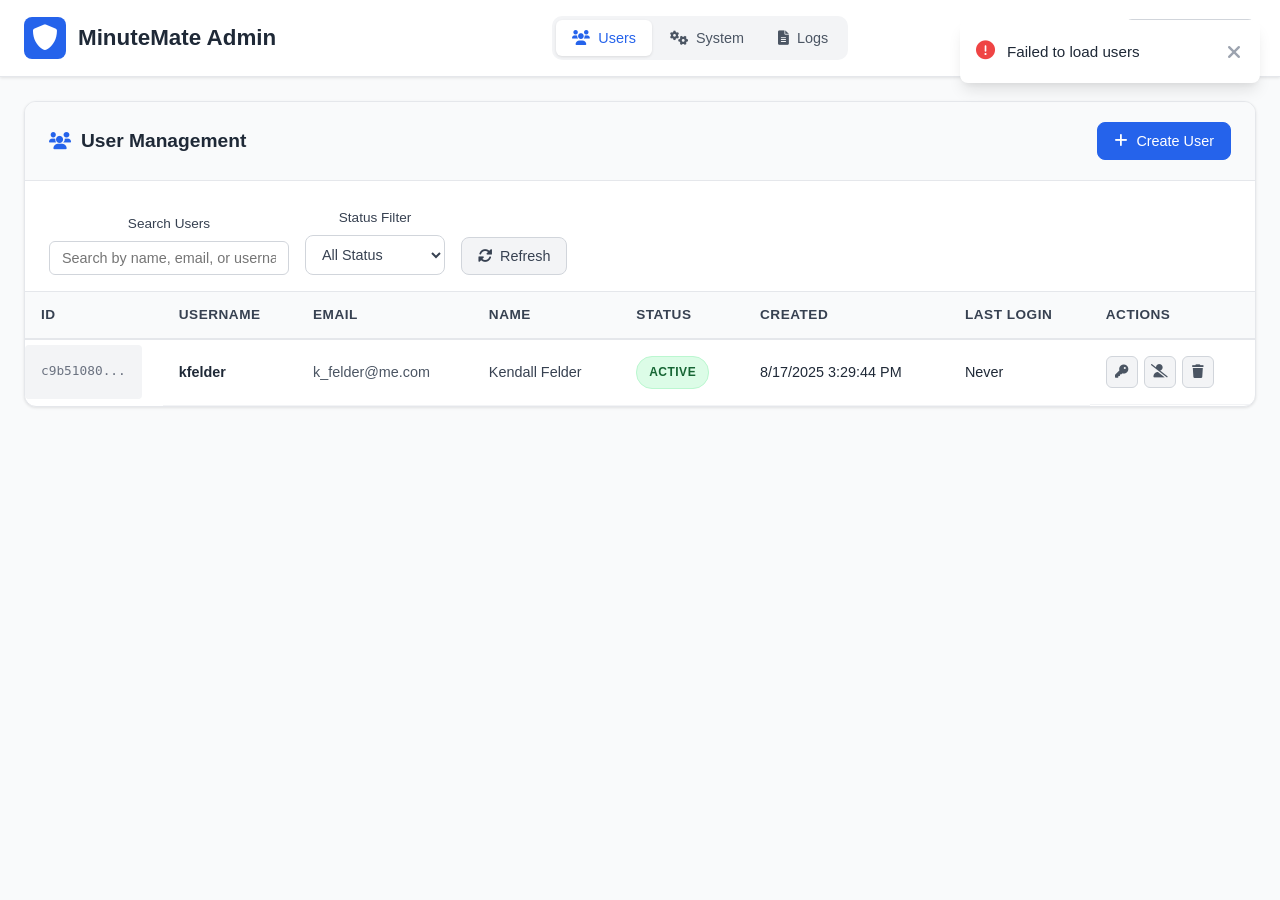
==== commit 165a5867: "Optimize admin panel layout and user experience Major UI/UX improvements to the admin panel:  Visual" ====
--- a/frontend/admin.html
+++ b/frontend/admin.html
@@ -17,13 +17,13 @@
                 </div>
                 <nav class="admin-menu">
                     <button class="admin-tab active" data-tab="users">
-                        <i class="fas fa-users"></i> Users
+                        <i class="fas fa-users"></i> <span>Users</span>
                     </button>
                     <button class="admin-tab" data-tab="system">
-                        <i class="fas fa-cogs"></i> System
+                        <i class="fas fa-cogs"></i> <span>System</span>
                     </button>
                     <button class="admin-tab" data-tab="logs">
-                        <i class="fas fa-file-alt"></i> Logs
+                        <i class="fas fa-file-alt"></i> <span>Logs</span>
                     </button>
                 </nav>
                 <div class="admin-actions">
@@ -47,9 +47,11 @@
 
                     <div class="admin-filters">
                         <div class="filter-group">
-                            <input type="text" id="user-search" placeholder="Search users..." class="search-input">
+                            <label for="user-search">Search Users</label>
+                            <input type="text" id="user-search" placeholder="Search by name, email, or username..." class="search-input">
                         </div>
                         <div class="filter-group">
+                            <label for="user-status-filter">Status Filter</label>
                             <select id="user-status-filter">
                                 <option value="">All Status</option>
                                 <option value="active">Active</option>
@@ -57,6 +59,7 @@
                             </select>
                         </div>
                         <div class="filter-group">
+                            <label>&nbsp;</label>
                             <button class="btn secondary" id="refresh-users">
                                 <i class="fas fa-sync-alt"></i> Refresh
                             </button>
--- a/frontend/styles.css
+++ b/frontend/styles.css
@@ -8119,20 +8119,24 @@
 .admin-container {
     min-height: 100vh;
     background: var(--gray-50);
+    font-family: -apple-system, BlinkMacSystemFont, 'Segoe UI', Roboto, sans-serif;
 }
 
 .admin-header {
     background: white;
-    border-bottom: 2px solid var(--gray-200);
-    padding: 0;
+    border-bottom: 1px solid var(--gray-200);
+    box-shadow: 0 1px 3px rgba(0, 0, 0, 0.1);
+    position: sticky;
+    top: 0;
+    z-index: 100;
 }
 
 .admin-nav {
     display: flex;
     align-items: center;
     justify-content: space-between;
-    padding: 15px 30px;
-    max-width: 1400px;
+    padding: 16px 24px;
+    max-width: 1600px;
     margin: 0 auto;
 }
 
@@ -8144,48 +8148,58 @@
 }
 
 .admin-logo i {
-    font-size: 1.8rem;
+    font-size: 1.6rem;
+    background: var(--primary-color);
+    color: white;
+    padding: 8px;
+    border-radius: 8px;
 }
 
 .admin-logo h1 {
     margin: 0;
-    font-size: 1.5rem;
-    font-weight: 700;
+    font-size: 1.4rem;
+    font-weight: 600;
+    color: var(--gray-800);
 }
 
 .admin-menu {
     display: flex;
-    gap: 5px;
+    gap: 2px;
+    background: var(--gray-100);
+    padding: 4px;
+    border-radius: 10px;
 }
 
 .admin-tab {
     display: flex;
     align-items: center;
     gap: 8px;
-    padding: 12px 20px;
+    padding: 10px 16px;
     background: none;
     border: none;
-    border-radius: 8px;
+    border-radius: 6px;
     color: var(--gray-600);
     font-weight: 500;
     cursor: pointer;
     transition: all 0.2s ease;
+    font-size: 0.9rem;
 }
 
 .admin-tab:hover {
-    background: var(--gray-100);
+    background: var(--gray-200);
     color: var(--gray-800);
 }
 
 .admin-tab.active {
-    background: var(--primary-color);
-    color: white;
+    background: white;
+    color: var(--primary-color);
+    box-shadow: 0 1px 3px rgba(0, 0, 0, 0.1);
 }
 
 .admin-content {
-    max-width: 1400px;
+    max-width: 1600px;
     margin: 0 auto;
-    padding: 30px;
+    padding: 24px;
 }
 
 .admin-tab-content {
@@ -8199,16 +8213,17 @@
 .admin-section {
     background: white;
     border-radius: 12px;
-    box-shadow: 0 4px 12px rgba(0, 0, 0, 0.1);
+    box-shadow: 0 1px 3px rgba(0, 0, 0, 0.1);
+    border: 1px solid var(--gray-200);
     overflow: hidden;
-    margin-bottom: 30px;
+    margin-bottom: 24px;
 }
 
 .section-header {
     display: flex;
     justify-content: space-between;
     align-items: center;
-    padding: 25px 30px;
+    padding: 20px 24px;
     border-bottom: 1px solid var(--gray-200);
     background: var(--gray-50);
 }
@@ -8216,32 +8231,72 @@
 .section-header h2 {
     margin: 0;
     color: var(--gray-800);
-    font-size: 1.3rem;
+    font-size: 1.2rem;
+    font-weight: 600;
     display: flex;
     align-items: center;
     gap: 10px;
 }
 
+.section-header h2 i {
+    color: var(--primary-color);
+    font-size: 1.1rem;
+}
+
 .admin-filters {
     display: flex;
-    gap: 15px;
-    padding: 20px 30px;
+    gap: 16px;
+    padding: 16px 24px;
     border-bottom: 1px solid var(--gray-200);
-    background: var(--gray-50);
+    background: white;
+    align-items: end;
 }
 
 .filter-group {
     display: flex;
     flex-direction: column;
-    gap: 5px;
+    gap: 6px;
+}
+
+.filter-group label {
+    font-size: 0.85rem;
+    font-weight: 500;
+    color: var(--gray-700);
 }
 
 .search-input {
-    padding: 8px 12px;
+    padding: 10px 12px;
     border: 1px solid var(--gray-300);
-    border-radius: 6px;
+    border-radius: 8px;
     font-size: 0.9rem;
-    min-width: 200px;
+    min-width: 240px;
+    transition: border-color 0.2s ease;
+}
+
+.search-input:focus {
+    outline: none;
+    border-color: var(--primary-color);
+    box-shadow: 0 0 0 3px rgba(59, 130, 246, 0.1);
+}
+
+.admin-filters select {
+    padding: 10px 12px;
+    border: 1px solid var(--gray-300);
+    border-radius: 8px;
+    font-size: 0.9rem;
+    background: white;
+    min-width: 140px;
+    transition: border-color 0.2s ease;
+}
+
+.admin-filters select:focus {
+    outline: none;
+    border-color: var(--primary-color);
+    box-shadow: 0 0 0 3px rgba(59, 130, 246, 0.1);
+}
+
+.users-table-container {
+    overflow-x: auto;
 }
 
 .admin-table {
@@ -8252,65 +8307,100 @@
 
 .admin-table th {
     background: var(--gray-50);
-    padding: 15px 20px;
+    padding: 12px 16px;
     text-align: left;
     font-weight: 600;
     color: var(--gray-700);
-    border-bottom: 1px solid var(--gray-200);
+    border-bottom: 2px solid var(--gray-200);
+    font-size: 0.85rem;
+    text-transform: uppercase;
+    letter-spacing: 0.5px;
 }
 
 .admin-table td {
-    padding: 15px 20px;
+    padding: 16px;
     border-bottom: 1px solid var(--gray-100);
     vertical-align: middle;
 }
 
-.admin-table tr:hover {
+.admin-table tbody tr {
+    transition: background-color 0.2s ease;
+}
+
+.admin-table tbody tr:hover {
     background: var(--gray-50);
 }
 
 .user-id {
-    font-family: monospace;
+    font-family: 'SF Mono', Monaco, 'Cascadia Code', monospace;
     font-size: 0.8rem;
+    color: var(--gray-500);
+    background: var(--gray-100);
+    padding: 4px 8px;
+    border-radius: 4px;
+    display: inline-block;
+}
+
+.user-username {
+    font-weight: 600;
+    color: var(--gray-800);
+}
+
+.user-email {
     color: var(--gray-600);
 }
 
+.user-name {
+    color: var(--gray-700);
+}
+
 .status-badge {
-    padding: 4px 8px;
-    border-radius: 12px;
-    font-size: 0.8rem;
+    padding: 6px 12px;
+    border-radius: 16px;
+    font-size: 0.75rem;
     font-weight: 600;
     text-transform: uppercase;
+    letter-spacing: 0.5px;
+    display: inline-block;
 }
 
 .status-badge.active {
-    background: var(--success-light);
-    color: var(--success-dark);
+    background: #dcfce7;
+    color: #166534;
+    border: 1px solid #bbf7d0;
 }
 
 .status-badge.inactive {
-    background: var(--error-light);
-    color: var(--error-dark);
+    background: #fef2f2;
+    color: #dc2626;
+    border: 1px solid #fecaca;
 }
 
 .user-actions {
     display: flex;
-    gap: 8px;
+    gap: 6px;
 }
 
 .btn-icon {
-    padding: 6px 8px;
+    padding: 8px;
     background: var(--gray-100);
     border: 1px solid var(--gray-300);
-    border-radius: 4px;
+    border-radius: 6px;
     color: var(--gray-600);
     cursor: pointer;
     transition: all 0.2s ease;
+    display: flex;
+    align-items: center;
+    justify-content: center;
+    width: 32px;
+    height: 32px;
 }
 
 .btn-icon:hover {
-    background: var(--gray-200);
-    color: var(--gray-800);
+    background: var(--primary-color);
+    color: white;
+    border-color: var(--primary-color);
+    transform: translateY(-1px);
 }
 
 .btn-icon.danger:hover {
@@ -8323,7 +8413,75 @@
     text-align: center;
     color: var(--gray-500);
     font-style: italic;
-    padding: 40px 20px;
+    padding: 60px 20px;
+    font-size: 1rem;
+}
+
+/* Admin Button Improvements */
+.admin-actions .btn {
+    display: flex;
+    align-items: center;
+    gap: 8px;
+    padding: 10px 16px;
+    border-radius: 8px;
+    font-weight: 500;
+    font-size: 0.9rem;
+    transition: all 0.2s ease;
+    text-decoration: none;
+}
+
+.admin-actions .btn.secondary {
+    background: var(--gray-100);
+    color: var(--gray-700);
+    border: 1px solid var(--gray-300);
+}
+
+.admin-actions .btn.secondary:hover {
+    background: var(--gray-200);
+    color: var(--gray-800);
+    transform: translateY(-1px);
+}
+
+.section-header .btn.primary {
+    background: var(--primary-color);
+    color: white;
+    border: 1px solid var(--primary-color);
+    padding: 10px 16px;
+    border-radius: 8px;
+    font-weight: 500;
+    font-size: 0.9rem;
+    display: flex;
+    align-items: center;
+    gap: 8px;
+    transition: all 0.2s ease;
+}
+
+.section-header .btn.primary:hover {
+    background: var(--primary-dark);
+    border-color: var(--primary-dark);
+    transform: translateY(-1px);
+    box-shadow: 0 4px 12px rgba(59, 130, 246, 0.3);
+}
+
+.admin-filters .btn.secondary {
+    background: var(--gray-100);
+    color: var(--gray-700);
+    border: 1px solid var(--gray-300);
+    padding: 10px 16px;
+    border-radius: 8px;
+    font-weight: 500;
+    font-size: 0.9rem;
+    display: flex;
+    align-items: center;
+    gap: 8px;
+    transition: all 0.2s ease;
+    cursor: pointer;
+}
+
+.admin-filters .btn.secondary:hover {
+    background: var(--gray-200);
+    color: var(--gray-800);
+    border-color: var(--gray-400);
 }
 
 /* System Info Styles */
@@ -8430,3 +8588,303 @@
     flex: 1;
     color: var(--gray-200);
 }
+
+/* Modal Improvements */
+.modal-overlay {
+    position: fixed;
+    top: 0;
+    left: 0;
+    right: 0;
+    bottom: 0;
+    background: rgba(0, 0, 0, 0.5);
+    display: flex;
+    align-items: center;
+    justify-content: center;
+    z-index: 1000;
+    opacity: 0;
+    visibility: hidden;
+    transition: all 0.3s ease;
+}
+
+.modal-overlay.show {
+    opacity: 1;
+    visibility: visible;
+}
+
+.modal-content {
+    background: white;
+    border-radius: 12px;
+    box-shadow: 0 20px 25px -5px rgba(0, 0, 0, 0.1), 0 10px 10px -5px rgba(0, 0, 0, 0.04);
+    max-width: 500px;
+    width: 90%;
+    max-height: 90vh;
+    overflow: hidden;
+    transform: scale(0.95);
+    transition: transform 0.3s ease;
+}
+
+.modal-overlay.show .modal-content {
+    transform: scale(1);
+}
+
+.modal-header {
+    display: flex;
+    justify-content: space-between;
+    align-items: center;
+    padding: 20px 24px;
+    border-bottom: 1px solid var(--gray-200);
+    background: var(--gray-50);
+}
+
+.modal-header h3 {
+    margin: 0;
+    font-size: 1.1rem;
+    font-weight: 600;
+    color: var(--gray-800);
+    display: flex;
+    align-items: center;
+    gap: 8px;
+}
+
+.modal-close {
+    background: none;
+    border: none;
+    color: var(--gray-400);
+    cursor: pointer;
+    padding: 4px;
+    border-radius: 4px;
+    transition: all 0.2s ease;
+}
+
+.modal-close:hover {
+    background: var(--gray-200);
+    color: var(--gray-600);
+}
+
+.modal-body {
+    padding: 24px;
+}
+
+.modal-footer {
+    display: flex;
+    justify-content: flex-end;
+    gap: 12px;
+    padding: 20px 24px;
+    border-top: 1px solid var(--gray-200);
+    background: var(--gray-50);
+}
+
+.form-group {
+    margin-bottom: 20px;
+}
+
+.form-group label {
+    display: block;
+    margin-bottom: 6px;
+    font-weight: 500;
+    color: var(--gray-700);
+    font-size: 0.9rem;
+}
+
+.form-group input[type="text"],
+.form-group input[type="email"],
+.form-group input[type="password"] {
+    width: 100%;
+    padding: 12px;
+    border: 1px solid var(--gray-300);
+    border-radius: 8px;
+    font-size: 0.9rem;
+    transition: border-color 0.2s ease;
+    box-sizing: border-box;
+}
+
+.form-group input:focus {
+    outline: none;
+    border-color: var(--primary-color);
+    box-shadow: 0 0 0 3px rgba(59, 130, 246, 0.1);
+}
+
+.checkbox-label {
+    display: flex;
+    align-items: center;
+    gap: 8px;
+    cursor: pointer;
+    font-weight: normal;
+}
+
+.checkbox-label input[type="checkbox"] {
+    margin: 0;
+}
+
+/* Toast Improvements */
+.toast {
+    position: fixed;
+    top: 20px;
+    right: 20px;
+    background: white;
+    border-radius: 8px;
+    box-shadow: 0 10px 15px -3px rgba(0, 0, 0, 0.1), 0 4px 6px -2px rgba(0, 0, 0, 0.05);
+    border-left: 4px solid var(--info-color);
+    padding: 16px;
+    display: flex;
+    align-items: center;
+    gap: 12px;
+    min-width: 300px;
+    z-index: 1100;
+    transform: translateX(100%);
+    transition: transform 0.3s ease;
+}
+
+.toast.show {
+    transform: translateX(0);
+}
+
+.toast.success {
+    border-left-color: var(--success-color);
+}
+
+.toast.error {
+    border-left-color: var(--error-color);
+}
+
+.toast.warning {
+    border-left-color: var(--warning-color);
+}
+
+.toast-icon {
+    flex-shrink: 0;
+}
+
+.toast-message {
+    flex: 1;
+    font-weight: 500;
+    color: var(--gray-800);
+}
+
+.toast-close {
+    background: none;
+    border: none;
+    color: var(--gray-400);
+    cursor: pointer;
+    padding: 4px;
+    border-radius: 4px;
+    transition: all 0.2s ease;
+}
+
+.toast-close:hover {
+    background: var(--gray-100);
+    color: var(--gray-600);
+}
+
+/* Responsive Design for Admin Panel */
+@media (max-width: 768px) {
+    .admin-nav {
+        flex-direction: column;
+        gap: 16px;
+        padding: 16px;
+    }
+
+    .admin-menu {
+        order: -1;
+        width: 100%;
+        justify-content: center;
+    }
+
+    .admin-content {
+        padding: 16px;
+    }
+
+    .section-header {
+        flex-direction: column;
+        gap: 16px;
+        align-items: stretch;
+    }
+
+    .admin-filters {
+        flex-direction: column;
+        gap: 12px;
+    }
+
+    .filter-group {
+        width: 100%;
+    }
+
+    .search-input {
+        min-width: auto;
+        width: 100%;
+    }
+
+    .admin-filters select {
+        min-width: auto;
+        width: 100%;
+    }
+
+    .users-table-container {
+        overflow-x: auto;
+        -webkit-overflow-scrolling: touch;
+    }
+
+    .admin-table {
+        min-width: 800px;
+    }
+
+    .modal-content {
+        width: 95%;
+        margin: 20px;
+    }
+
+    .modal-body {
+        padding: 20px;
+    }
+
+    .modal-footer {
+        flex-direction: column;
+        gap: 8px;
+    }
+
+    .modal-footer .btn {
+        width: 100%;
+        justify-content: center;
+    }
+
+    .toast {
+        left: 20px;
+        right: 20px;
+        min-width: auto;
+    }
+}
+
+@media (max-width: 480px) {
+    .admin-logo h1 {
+        font-size: 1.2rem;
+    }
+
+    .admin-tab {
+        padding: 8px 12px;
+        font-size: 0.85rem;
+    }
+
+    .admin-tab span {
+        display: none;
+    }
+
+    .section-header h2 {
+        font-size: 1.1rem;
+    }
+
+    .admin-table th,
+    .admin-table td {
+        padding: 12px 8px;
+        font-size: 0.85rem;
+    }
+
+    .user-actions {
+        flex-direction: column;
+        gap: 4px;
+    }
+
+    .btn-icon {
+        width: 28px;
+        height: 28px;
+    }
+}
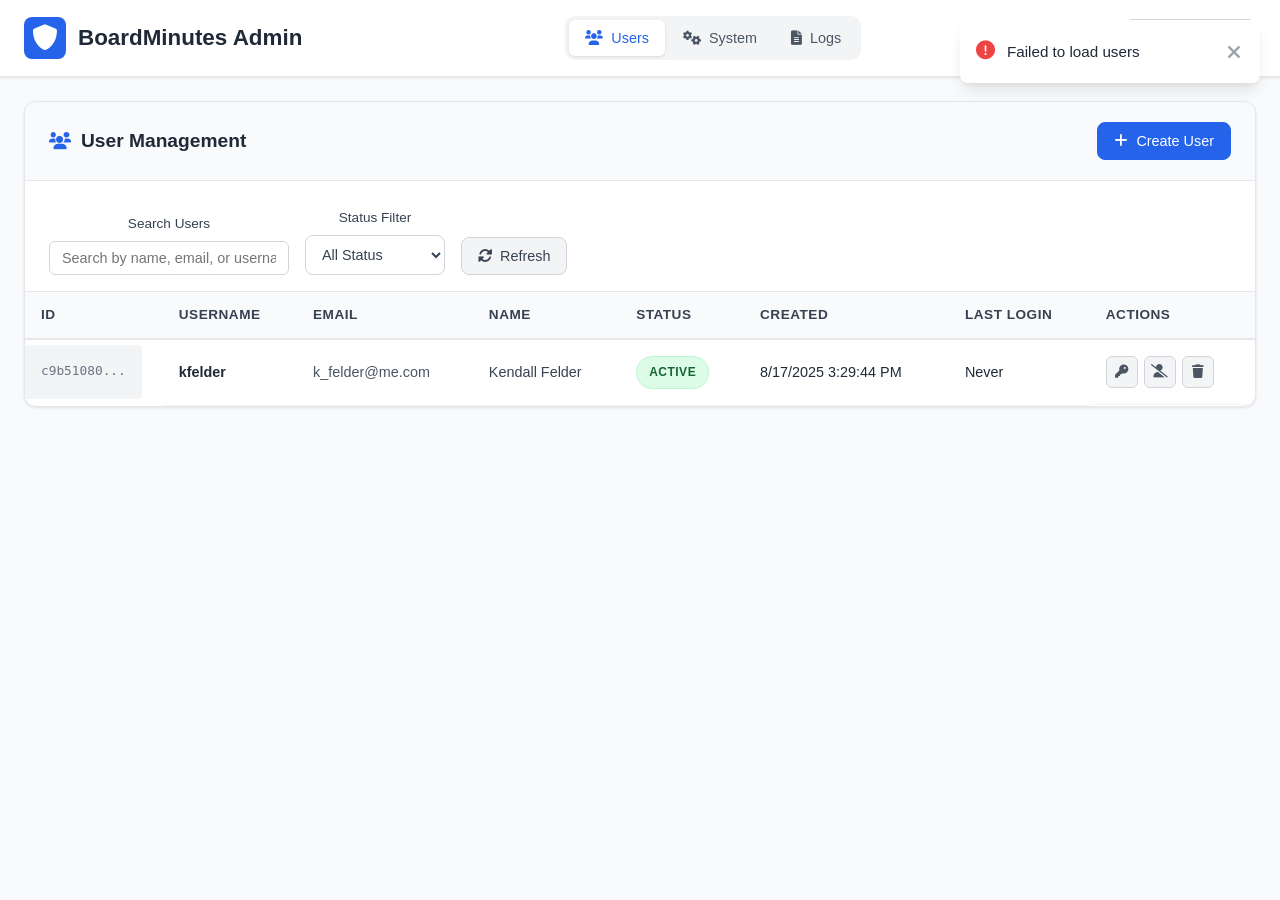
==== commit 82025ba7: "Fix branding: Correct app name from MinuteMate back to BoardMinutes Corrected branding inconsistency" ====
--- a/frontend/admin.html
+++ b/frontend/admin.html
@@ -3,7 +3,7 @@
 <head>
     <meta charset="UTF-8">
     <meta name="viewport" content="width=device-width, initial-scale=1.0">
-    <title>Admin Panel - MinuteMate</title>
+    <title>Admin Panel - BoardMinutes</title>
     <link rel="stylesheet" href="styles.css">
     <link rel="stylesheet" href="https://cdnjs.cloudflare.com/ajax/libs/font-awesome/6.0.0/css/all.min.css">
 </head>
@@ -13,7 +13,7 @@
             <div class="admin-nav">
                 <div class="admin-logo">
                     <i class="fas fa-shield-alt"></i>
-                    <h1>MinuteMate Admin</h1>
+                    <h1>BoardMinutes Admin</h1>
                 </div>
                 <nav class="admin-menu">
                     <button class="admin-tab active" data-tab="users">
